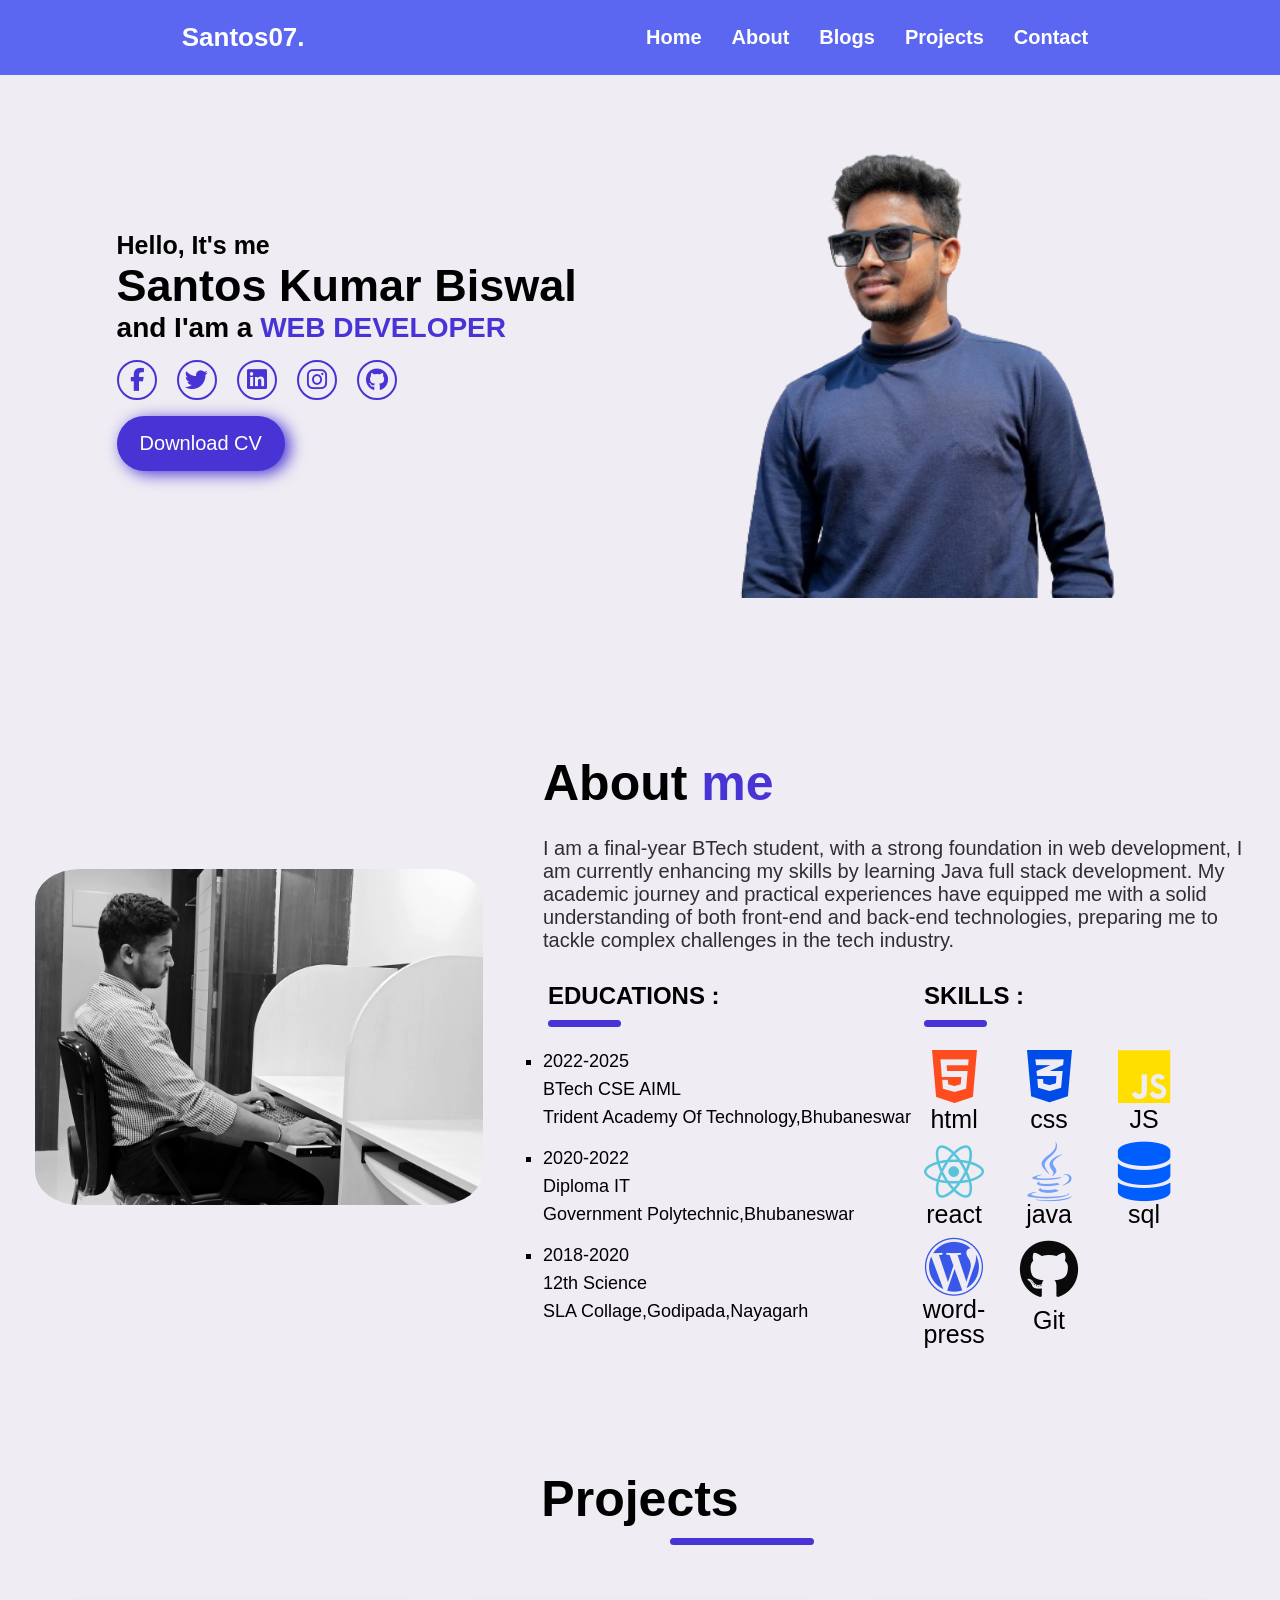
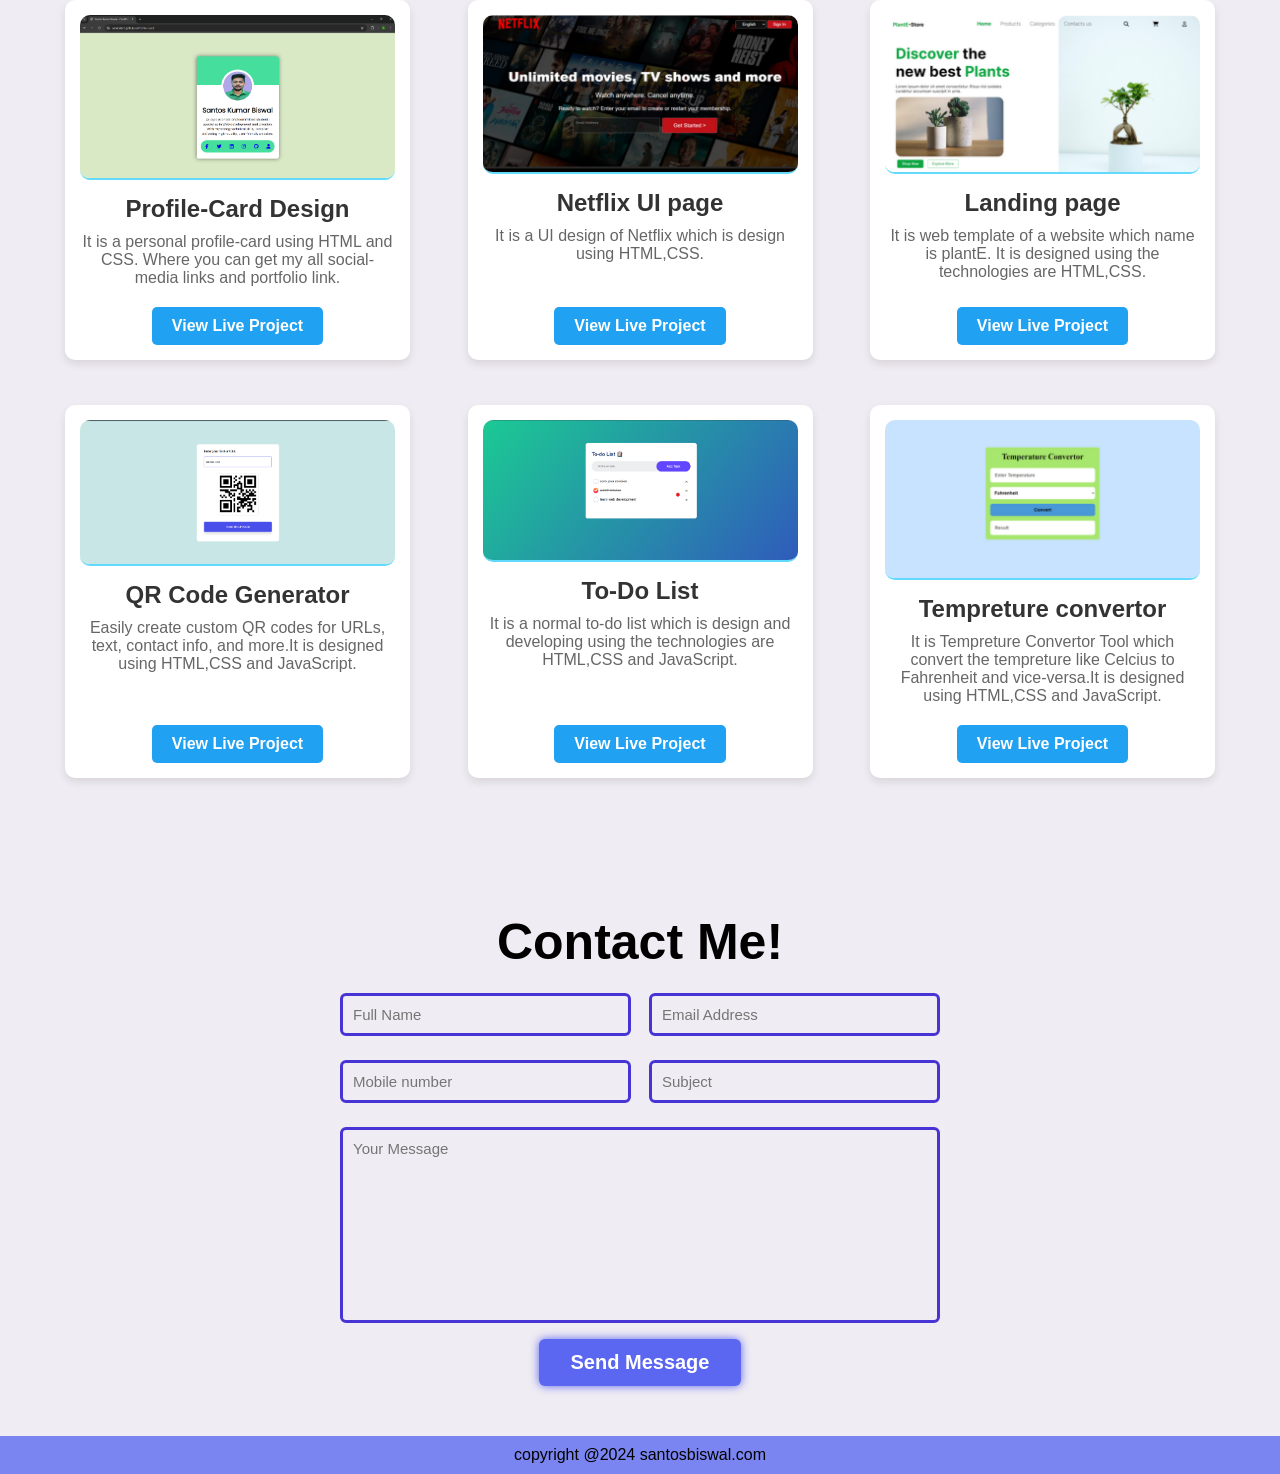
==== index.html @ 0352d790 "first commit" ====
<!DOCTYPE html>
<html lang="en">

<head>
    <meta charset="UTF-8">
    <meta name="viewport" content="width=device-width, initial-scale=1.0">
    <title>Santos Kumar Biswal - Software Developer</title>
    <link rel="stylesheet" href="style2.css">
    <link rel="stylesheet" href="https://cdnjs.cloudflare.com/ajax/libs/font-awesome/6.5.1/css/all.min.css" />

    <!-- add favicon -->
    <link rel="apple-touch-icon" sizes="180x180" href="/favicon_io/apple-touch-icon.png">
    <link rel="icon" type="image/png" sizes="32x32" href="/favicon_io/favicon-32x32.png">
    <link rel="icon" type="image/png" sizes="16x16" href="/favicon_io/favicon-16x16.png">
    <link rel="manifest" href="/favicon_io/site.webmanifest">
    <!-- end -->
</head>

<body>
    <!-- header section started -->
    <div class="navbar">
        <h2><a href="index.html">Santos07.</a></h2>
        <div>
            <ul class="nav-menu">
                <li class="nav-items"><a href="#" class="nav-links">Home</a></li>
                <li class="nav-items"><a href="#about-us" class="nav-links">About</a></li>
                <li class="nav-items"><a href="blogs.html" target="_blank" class="nav-links">Blogs</a></li>
                <li class="nav-items"><a href="#projects" class="nav-links">Projects</a></li>
                <li class="nav-items"><a href="#contact" class="nav-links">Contact</a></li>
            </ul>
        </div>
        <div class="hamburger">
            <span class="bar"></span>
            <span class="bar"></span>
            <span class="bar"></span>
        </div>
    </div>
    <!-- header section end -->

    <!-- home section start -->
    <section class="home" id="home">
        <div class="home-content">
            <div class="contents">
                <h3>Hello, It's me</h3>
                <h1>Santos Kumar Biswal</h1>
                <h2>and I'am a <span>Web Developer</span></h2>
                <div class="social-media">
                    <a href="https://www.facebook.com/@santosku.biswal07/"><i class="fa-brands fa-facebook-f"></i></a>
                    <a href="https://x.com/SantosKumarBis3"><i class="fa-brands fa-twitter"></i></a>
                    <a href="https://www.linkedin.com/in/santos-biswal07/"><i class="fa-brands fa-linkedin"></i></a>
                    <a href="https://www.instagram.com/_.santos.07._/"><i class="fa-brands fa-instagram"></i></a>
                    <a href="https://github.com/santos021"><i class="fa-brands fa-github"></i></a>
                </div>
                <a href="resume.pdf" class="btn" target="_blank">Download CV</a>
            </div>
            <div class="img">
                <img src="/images/rm-bg.png" alt="">
            </div>
        </div>
    </section>
    <!-- home section end -->

    <!-- about-us section -->
    <section class="about" id="about-us">
        <div class="about-content">
            <div class="img-2">
                <img src="/images/img2.jpg" alt="">
            </div>
            <div class="about-me">
                <h1 class="heading">About <span>me</span></h1>
                <p>I am a final-year BTech student, with a strong foundation in web development, I am
                    currently enhancing my skills by learning Java full stack development. My academic journey and
                    practical experiences have equipped me with a solid understanding of both front-end and back-end
                    technologies, preparing me to tackle complex challenges in the tech industry.
                </p>
                <div class="about-edu-skills">
                    <div class="education">
                        <h2>Educations :
                            <hr class="ed-hr">
                        </h2>
                        <div class="edu-info">
                            <ul type="square" class="info-all">
                                <li>2022-2025 <br>
                                    BTech CSE AIML <br>
                                    Trident Academy Of Technology,Bhubaneswar
                                </li>
                                <li>2020-2022 <br>
                                    Diploma IT <br>
                                    Government Polytechnic,Bhubaneswar
                                </li>
                                <li>2018-2020 <br>
                                    12th Science <br>
                                    SLA Collage,Godipada,Nayagarh
                                </li>
                                <!-- <li>2018 <br>
                                    10th <br>
                                    K.N.Janata High School,Sajanapada
                                </li> -->
                            </ul>
                        </div>
                    </div>
                    <div class="skills">
                        <h2>Skills :
                            <hr class="ed-hr">
                        </h2>
                        <div class="skill-info">
                            <div class="html-info">
                                <i class="fa-brands fa-html5" style="color: #ff4c1e;">
                                    <div class="info">html</div>
                                </i>
                                <!-- <div class="info">html</div> -->
                            </div>
                            <div class="html-info">
                                <i class="fa-brands fa-css3-alt" style="color: #004ce8;">
                                    <div class="info">css</div>
                                </i>
                                <!-- <div class="info">css</div> -->
                            </div>
                            <div class="html-info">
                                <i class="fa-brands fa-js" style="color: #ffdf00;">
                                    <div class="info">JS</div>
                                </i>
                                <!-- <div class="info">JS</div> -->
                            </div>
                            <div class="html-info">
                                <i class="fa-brands fa-react" style="color: #58c4dc;">
                                    <div class="info">react</div>
                                </i>
                                <!-- <div class="info">react</div> -->
                            </div>
                            <div class="html-info">
                                <i class="fa-brands fa-java" style="color: #73a1fb;">
                                    <div class="info">java</div>
                                </i>
                                <!-- <div class="info">java</div> -->
                            </div>
                            <div class="html-info">
                                <i class="fa-solid fa-database" style="color: #005eff;">
                                    <div class="info">sql</div>
                                </i>
                                <!-- <div class="info">sql</div> -->
                            </div>
                            <div class="html-info">
                                <i class="fa-brands fa-wordpress" style="color: #3957e9;">
                                    <div class="info">word-<br>press</div>
                                </i>
                                <!-- <div class="info">wordpress</div> -->
                            </div>
                            <div class="html-info">
                                <i class="fa-brands fa-github" style="color: #0a0a0b;"></i>
                                    <div class="info">Git</div>
                                </i>
                                <!-- <div class="info">wordpress</div> -->
                            </div>

                        </div>
                        <!-- <i class="fa-brands fa-css3-alt" style="color: #004ce8;"></i>
                        <i class="fa-brands fa-js" style="color: #ffdf00;"></i>
                        <i class="fa-brands fa-react" style="color: #58c4dc;"></i>
                        <i class="fa-brands fa-java" style="color: #73a1fb;"></i>
                        <i class="fa-brands fa-wordpress" style="color: #3957e9;"></i>
                        <i class="fa-solid fa-database" style="color: #005eff;"></i> -->
                    </div>
                </div>
            </div>

        </div>
    </section>
    <!-- about-us section end -->

    <!-- Project section start -->
    <section id="projects" class="project-section">
        <div class="container">
            <h2>Projects <hr class="p-uline"></h2>
            <div id="projects-flex" class="projects-flex">
                <!-- JavaScript will inject project cards here -->
            </div>
        </div>
    </section>
    <!-- project section end --> 

    <!-- contact section start -->
    <section class="contact" id="contact">
        <form action="#">
            <h2>Contact Me!</h2>
            <div class="input-box">
                <div class="input-field field">
                    <input type="text" placeholder="Full Name" class="item" autocomplete="off" required>
                </div>
                <div class="input-field field">
                    <input type="email" placeholder="Email Address" class="item" autocomplete="off" required>
                </div>
            </div>
            <div class="input-box">
                <div class="input-field field">
                    <input type="number" placeholder="Mobile number" class="item" autocomplete="off">
                </div>
                <div class="input-field field">
                    <input type="text" placeholder="Subject" class="item" autocomplete="off" required>
                </div>
            </div>

            <div class="textarea-field field">
                <textarea name="" id="" cols="25" rows="10" placeholder="Your Message" class="item"
                    autocomplete="off" required></textarea>
            </div>

            <button type="submit">Send Message</button>
        </form>
    </section>
    <!-- contact section end -->

    <footer>
        copyright @2024 santosbiswal.com
    </footer>

    <!-- <div id="scroll-top" onclick="scrolltop()">
        <span><i class="fa-solid fa-arrow-up"></i></span>
    </div> -->



    <script src="index.js"></script>
</body>

</html>
---- style2.css ----
* {
    padding: 0;
    margin: 0;
    box-sizing: border-box;
    font-family: 'Poppins', sans-serif;
    scroll-behavior: smooth;
}

body {
    background-color: #f0ecf3;
}


/* navbar start */
.navbar {
    background-color: #5b67f0;
    padding: 16px;
    display: flex;
    justify-content: space-around;
    align-items: center;
    /* flex-direction: row; */
    /* border: 2px solid black; */
    position: fixed;
    top: 0;
    left: 0;
    right: 0;
}

.navbar h2 > a {
    text-decoration: none;
    color: #fff;
    font-size: 26px;
}
.nav-menu {
    display: flex;
    flex-direction: row;
    gap: 30px;
    padding: 10px;
    /* border: 2px solid black; */
    font-size: 23px;
    font-weight: 600;
    cursor: pointer;
}

.nav-menu li {
    list-style: none;
    font-size: 20px;
    
}
.nav-menu a {
    text-decoration: none;
    color: #fff;
}

.nav-menu a:hover {
    /* text-decoration: underline; */
    /* color: rgb(63, 19, 184); */
    border-bottom:2px solid #0ef;
}

.hamburger {
    display: none;
    cursor: pointer;
}
.bar{
    display: block;
    width: 25px;
    height: 3px;
    margin: 5px auto;
    -webkit-transition: all 0.3s ease-in-out;
    transition: all 0.3s ease-in-out;
    background-color: #fff;
}


/* navbar end */

/* home section start */
.home {
    padding-top: 40px;
    /* margin-top: 75px; */
    /* border: 5px solid rgb(255, 0, 183); */
}

.home-content {
    display: flex;
    justify-content: space-around;
    align-items: center;
    /* border: 2px solid red; */
    padding: 20px;
    margin: 40px;
}

.contents h3 {
    font-size: 25px;
    color: #000;
}
.contents h1 {
    font-size: 45px;
    font-weight: bold;
    color: #000;
}
.contents h2 {
    font-size: 28px;
    color: #000;
}
.contents h2 span {
    color: #4834d4;
    text-transform: uppercase;
}
.social-media {
    gap: 20px;
    display: flex;
    flex-direction: row;
    padding: 16px 0px;
}
.contents .social-media a {
    text-decoration: none;
    color: #4834d4;
    display: inline-flex;
    justify-content: center;
    align-items: center;
    width: 40px;
    height: 40px;
    background: transparent;
    border: 2px solid #4834d4;
    border-radius: 50%;
    font-size: 23px;
    transition: .5s ease;
}
.contents .social-media a:hover {
    background-color: #4834d4;
    color: #fff;
    box-shadow: 0 0 17px #4834d4;
}

.contents a {
    text-decoration: none;
    color: #fff;
}
.btn {
    display: inline-block;
    padding: 16px 23px;
    background-color: #4834d4;
    border-radius: 48px;
    box-shadow: 5px 3px 16px #4834d4;
    font-size: 20px;
    font-weight: 400;
    transition: .5s ease;
}
.btn:hover {
    background-color: white;
    color:  #4834d4;
}

.img img {
    width: 37vw;
    /* border: 2px solid green; */
    /* border-radius: 50%; */
    /* background-color: #4834d4; */
    /* box-shadow: 0 0 20px #3fe0d5; */
}
/* home section end */

/* about page start */
.about {
    /* margin: 30px; */
    /* padding-top: 70px;    */
    margin-top: 60px;
    /* border: 5px solid rgb(0, 255, 140); */
}
.about-content {
    display: flex;
    justify-content: space-around;
    align-items: center;
    /* border: 2px solid red; */
    padding: 35px;
    padding-top: 72px;   
    /* margin-top: 52px; */
}

.img-2 img {
    width: 35vw;
    /* border: 2px solid green; */
    border-radius: 10%;
    background-color: #3fe0d5;
    /* box-shadow: 0 0 20px #3fe0d5; */
}
.about-me {
    margin-left: 60px;
    /* border: 2px solid blue; */
}
.about-me .heading {
    font-size: 50px;
    margin-bottom: 25px;
    color: #000;
}
.about-me span {
    color: #4834d4;
}

.about-me p {
    font-size: 20px;
    margin-bottom: 25px;
    color: rgb(47, 47, 47);
}

.about-edu-skills{
    /* border: 2px solid #0ef; */
    display: flex;
    flex-direction: row;
}
.about-edu-skills .education {
    /* border: 2px solid orangered; */
    width: 60%;
    color: #000;
}
.about-edu-skills h2 {
    padding: 5px;
    /* text-decoration: underline; */
    text-transform: uppercase;
    margin-bottom: 15px;
    color: 000;
}
.education .info-all {
    /* border: 2px solid blue; */
    display: flex;
    flex-direction: column;
    gap: 13px;
}
.education .info-all li {
    font-size: 18px;
    line-height: 28px;
}
.about-edu-skills .ed-hr {
    height: 7px;
    width: 20%;
    background-color: #4834d4;
    border: none;
    margin-top: 10px;
    border-radius: 10px;
}

.about-edu-skills .skills{
    /* border: 2px solid rgb(0, 42, 255); */
    width: 52%;
    color: 000;
}
.skills .skill-info{
    max-width: 100%;
    height: 45%;
    /* border: 2px solid gold; */
    display: flex;
    flex-direction: row;
    flex-wrap: wrap;
    gap: 25px;
}

.skills i:hover{
    cursor: pointer;
    transition: .5s ease;
    transform: scale(1.1);
}
.skills .html-info{
    /* border: 2px solid green; */
    width: 70px;
    height: 70px;
    font-size: 60px;
    text-align: center;
}
.skills .html-info .info {
    font-size: 25px;
    text-align: center;
    color: #000;
    font-weight: 400;
}
/* about page end */

/* Projects Section Start*/
#projects h2 {
    color: #000000;
    font-size: 50px;
    text-align: center;
    padding-top: 70px;
}

.project-section .container {
    /* border: 2px solid red; */
    padding: 15px;
    margin: 25px;
}
.project-section .container .p-uline {
    height: 7px;
    width: 12%;
    background-color: #4834d4;
    border: none;
    margin-top: 10px;
    border-radius: 10px;
    margin-left: 630px;
}
/* Project Flexbox */
.projects-flex {
    display: flex;
    flex-wrap: wrap;
    justify-content: space-between;
    margin-top: 30px;
    padding: 25px;
    gap: 25px;
}

/* Project Card */
.project-card {
    background: #fff;
    border-radius: 10px;
    box-shadow: 0 4px 8px rgba(0, 0, 0, 0.1);
    overflow: hidden;
    transition: transform 0.3s ease, box-shadow 0.3s ease;
    text-align: center;
    width: 30%;
    margin-bottom: 20px;
    display: flex;
    flex-direction: column;
    justify-content: flex-start;
    align-items: center;
    padding: 15px;
}

.project-card:hover {
    /* transform: translateY(-5px); */
    box-shadow: 0 8px 16px rgba(87, 235, 232, 0.712);
    cursor: pointer;
}

.project-img {
    width: 100%;
    height: auto;
    border-bottom: 2px solid #61dafb;
    margin-bottom: 15px;
    border-radius: 10px;
}

.project-card h3 {
    font-size: 1.5rem;
    color: #333;
    margin-bottom: 10px;
}

.project-card p {
    font-size: 1rem;
    color: #666;
    margin-bottom: 20px;
}

.project-link {
    display: inline-block;
    padding: 10px 20px;
    
    background-color: #21a1f1;
    color: #fff;
    text-decoration: none;
    font-weight: bold;
    border-radius: 5px;
    transition: background-color 0.3s ease;
    margin-top: auto;
}

.project-link:hover {
    background-color: #ffffff;
    color: #21a1f1;
    border: 2px solid #21a1f1;
}



/* contact section */
section.contact {
    /* border: 2px solid rgb(0, 34, 255); */
    display: flex;
    justify-content: center;
    align-items: center;
    min-height: 60vh;
    padding: 50px;
    /* background: #755656; */
}

.contact h2 {
    font-size: 50px;
    color: #000;
    text-align: center;
    margin-bottom: 10px;
}

.contact form {
    width: 600px;
    text-align: center;
}

form .input-box {
    display: flex;
    justify-content: space-between;
}

.input-box .input-field {
    width: 48.5%;
}

.field .item {
    width: 100%;
    padding: 10px;
    background: transparent;
    border: 3px solid #4834d4;
    outline: none;
    border-radius: 6px;
    font-size: 15px;
    color: rgb(28, 20, 20);
    margin: 12px 0;
}

form .textarea-field .item{
    resize: none;
}

form button {
    padding: 12px 32px;
    background: #5B67F0;
    border: none;
    outline: none;
    border-radius: 6px;
    box-shadow: 0 0 10px #5B67F0;
    cursor: pointer;
    font-size: 20px;
    font-weight: 600;
    transition: .5s ease;
    color: #fff;
}

form button:hover {
    background: #fff;
    color: #4834d4;
}

footer {
    text-align: center;
    background: #7b85f1;
    color: black;
    padding: 10px;
}

#scroll-top {
    background-color: #5B67F0;
    color: #151527;
    padding: 9px;
    border-radius: 9px;
    width: 45px;
    height: 45px;
    position: fixed;
    bottom: 4rem;
    right: 4%;
    font-size: 1.5rem;
    display: flex;
    justify-content: center;
    align-items: center;
    cursor: pointer;
    z-index: 2000;
}

/* Responsive Design */
@media (max-width: 1024px) {
    .project-card {
        width: 48%;
    }
}

@media (max-width: 768px) {
    .hamburger {
        display: block;
    }
    .hamburger.active .bar:nth-child(2) {
        opacity: 0;
    }
    .hamburger.active .bar:nth-child(1) {
        transform: translateY(8px) rotate(45deg);
    }
    .hamburger.active .bar:nth-child(3) {
        transform: translateY(-8px) rotate(-45deg);
    }
    .nav-menu{
        position: fixed;
        right: -100%;
        top: 60px;
        gap: 0;
        flex-direction: column;
        background-color: #4834d4;
        width: 50%;
        text-align: center;
        transition: 0.3s;
        border-top-left-radius: 10px;
        border-bottom-left-radius: 10px;
    }
    .nav-items {
        margin: 16px 0;
    }
    .nav-menu.active {
        right: 0;
    }
    .nav-menu a:hover {
        /* text-decoration: underline; */
        /* color: rgb(63, 19, 184); */
        border-bottom:none;
    }
    .home-content{
        display: flex;
        flex-direction: column;
        margin: 10px;
    }
    .home {
        /* border: 2px solid yellow; */
        padding-top: 40px;
        margin-top: 45px;
    }
    .contents {
        /* border: 2px solid blue; */
        padding: 10px;
    }
    .contents h3 {
        font-size: 15px;
        color: #000;
        font-weight: 300;
        margin-left: 3px;
    }
    .contents h1 {
        font-size: 27px;
        font-weight: bold;
        color: #000;
    }
    .contents h2 {
        font-size: 16px;
        color: #000;
    }
    .contents h2 span {
        color: #4834d4;
        text-transform: uppercase;
        font-size: 16px;
    }
    .social-media {
        /* border: 2px solid red; */
        margin: 10px 0;
    }
    .img img {
        margin-top: 20px;
        width: 95vw;
    }
    /* .about {
        border: 2px solid rgb(13, 0, 255);
        padding: 20px;
    } */
    .about-content {
        display: flex;
        flex-direction: column-reverse;
        /* border: 2px solid red; */
        padding: 60px 25px 0 25px;
        /* padding: 10px; */
        /* margin: 50px; */
    }
    .about-me {
        margin-left: 0px;
    }
    .about-me .heading {
        text-align: center;
        font-size: 40px;
        margin-bottom: 10px;
    }
    .about-me p {
        font-size: 16px;
        text-align: justify;
    }
    .about-edu-skills{
        /* border: 2px solid #0ef; */
        display: flex;
        flex-direction: column-reverse;
    }
    .about-edu-skills .education {
        /* border: 2px solid orangered; */
        margin-bottom: 20px;
        width: 100%;
        color: #000;
    }
    .about-edu-skills .skills{
        /* border: 2px solid rgb(0, 42, 255); */
        width: 100%;
        color: #000;
        margin-bottom: 30px;
    }
    .skills .html-info{
        /* border: 2px solid green; */
        width: 50px;
        height: 50px;
        font-size: 40px;
        text-align: center;
    }
    .skills .html-info .info {
        font-size: 18px;
        text-align: center;
        color: #000;
        font-weight: 400;
    }
    .skills .skill-info{
        gap: 20px;
    }
    .img-2 img {
        display: none;
    }
    #projects h2 {
        font-size: 40px;
        /* border: 2px solid red; */
        padding-top: 50px;
    }
    .project-section .container {
        /* border: 2px solid red; */
        padding: 15px;
        margin: 5px 0;
    }
    .projects-flex {
        /* border: 2px solid rgb(0, 42, 255); */
        margin-top: 12px;
        padding: 10px;
    }
    .project-card {
        border-radius: 20px;
        width: 100%;
    }
    .project-section .container .p-uline {
        height: 7px;
        width: 27%;
        margin-left: 120px;
    }
    section.contact {
        /* border: 2px solid rgb(0, 34, 255); */
        padding: 25px;
    }
    .contact h2 {
        font-size: 35px;
    }
    .field .item {
        padding: 7px 5px;
    }
    form button {
        padding: 8px 15px;
        font-size: 20px;
    }
}
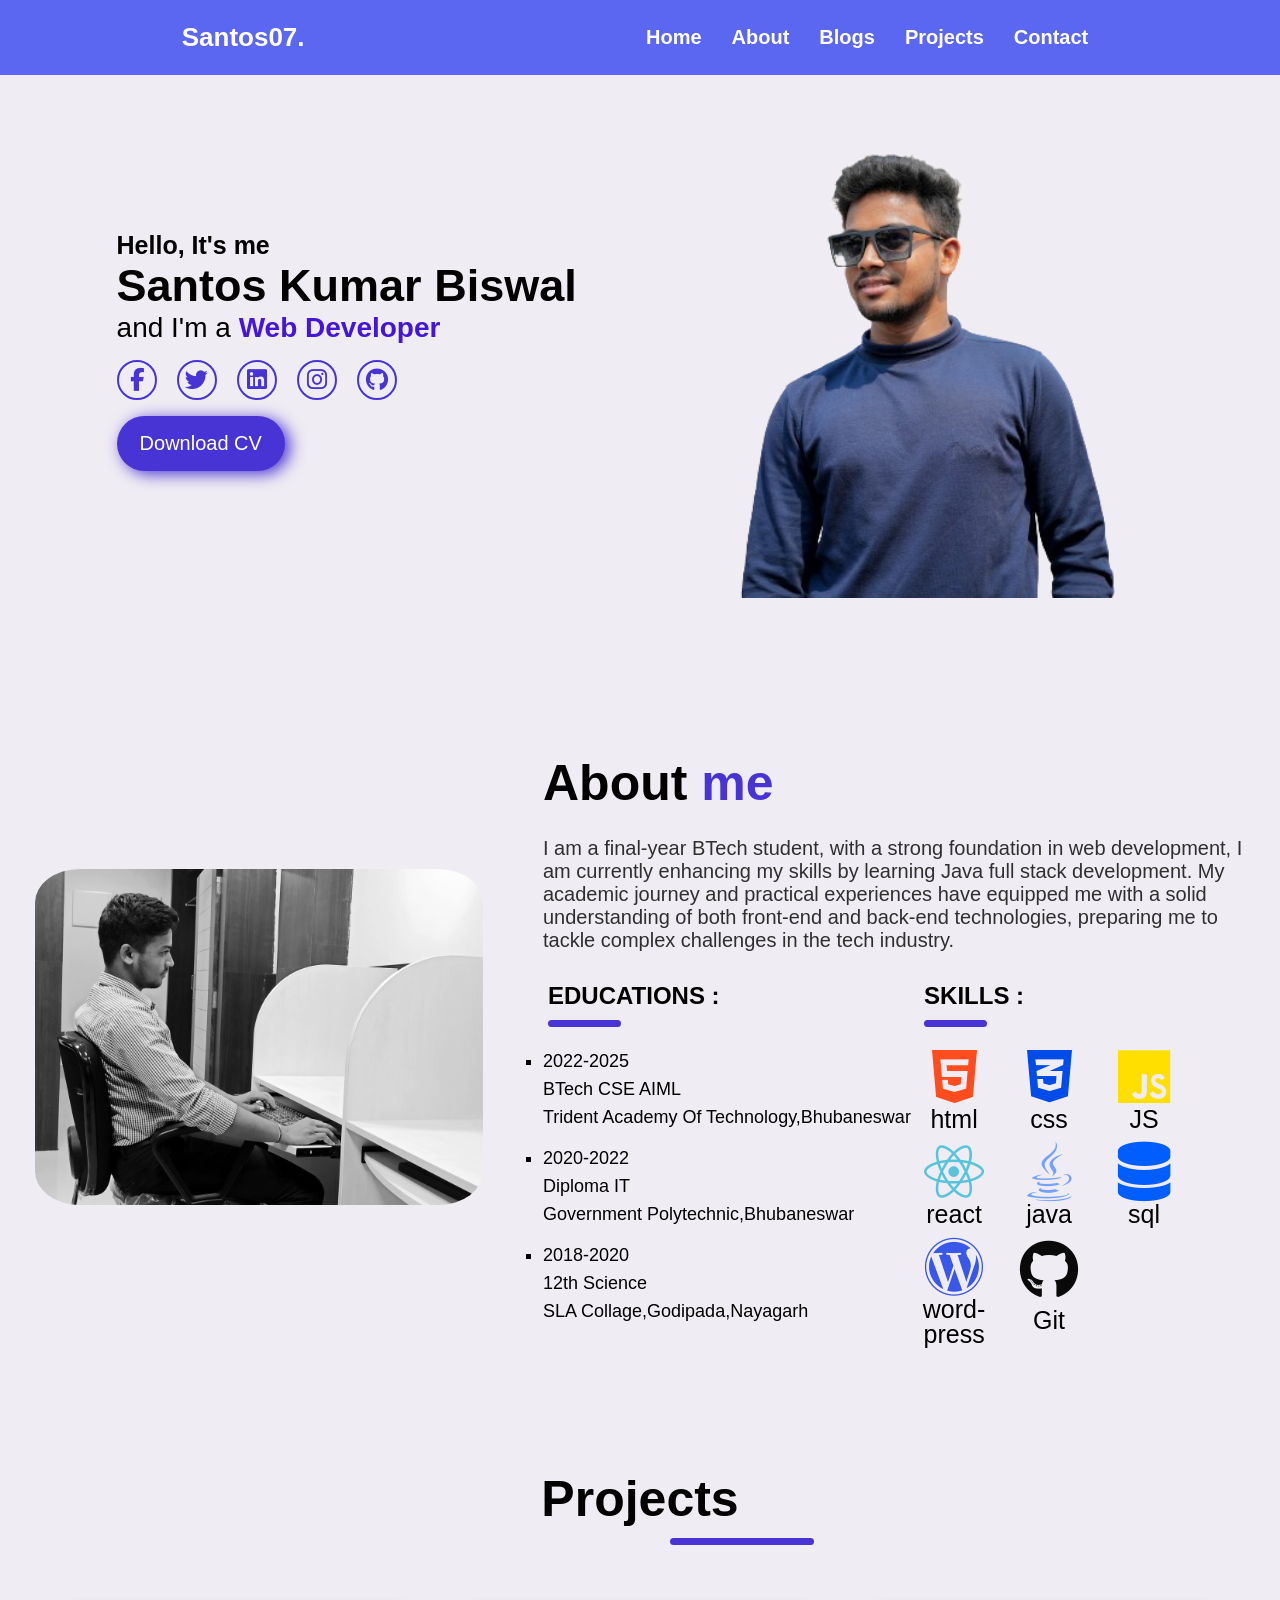
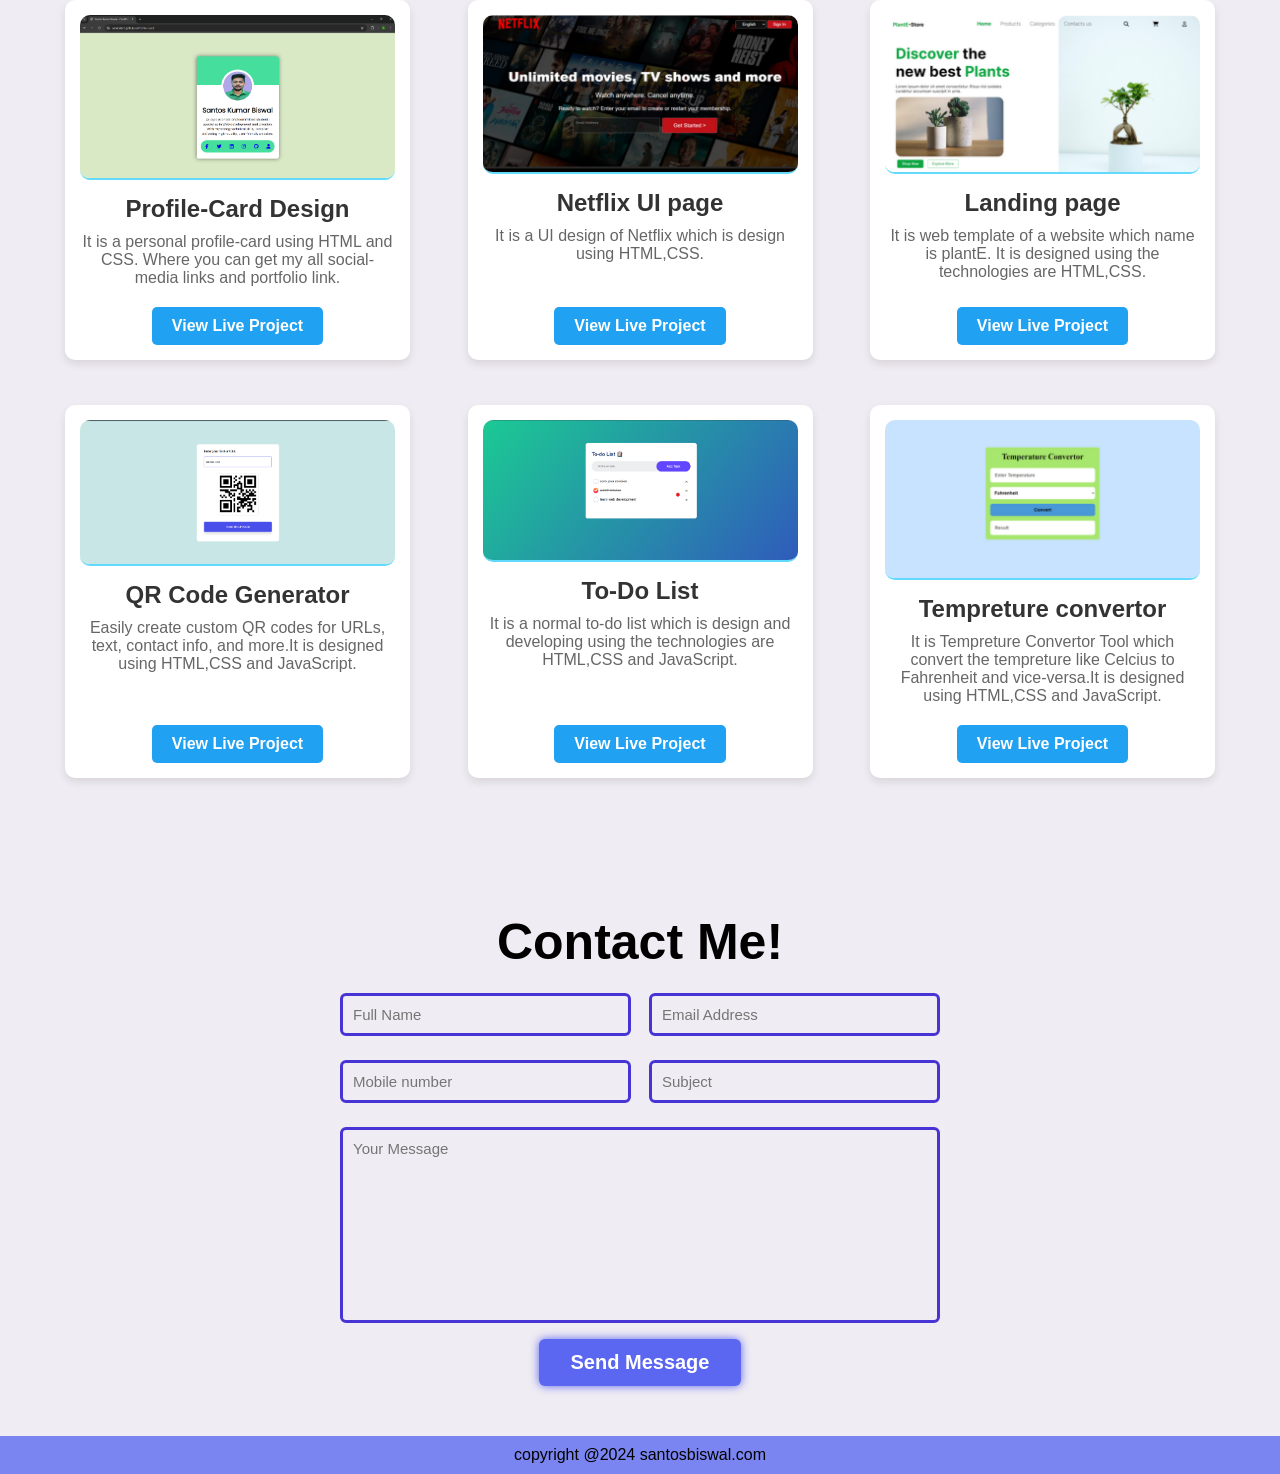
==== commit d2a885b5: "add subtitle typewriter and update the resume" ====
--- a/index.html
+++ b/index.html
@@ -24,7 +24,7 @@
             <ul class="nav-menu">
                 <li class="nav-items"><a href="#" class="nav-links">Home</a></li>
                 <li class="nav-items"><a href="#about-us" class="nav-links">About</a></li>
-                <li class="nav-items"><a href="blogs.html" target="_blank" class="nav-links">Blogs</a></li>
+                <li class="nav-items"><a href="#home" target="_blank" class="nav-links">Blogs</a></li>
                 <li class="nav-items"><a href="#projects" class="nav-links">Projects</a></li>
                 <li class="nav-items"><a href="#contact" class="nav-links">Contact</a></li>
             </ul>
@@ -43,7 +43,7 @@
             <div class="contents">
                 <h3>Hello, It's me</h3>
                 <h1>Santos Kumar Biswal</h1>
-                <h2>and I'am a <span>Web Developer</span></h2>
+                 <p class="hero-subtitle">and I'm a <span id="typewriter-text" class="typewriter-highlight"></span></p>
                 <div class="social-media">
                     <a href="https://www.facebook.com/@santosku.biswal07/"><i class="fa-brands fa-facebook-f"></i></a>
                     <a href="https://x.com/SantosKumarBis3"><i class="fa-brands fa-twitter"></i></a>
--- a/style2.css
+++ b/style2.css
@@ -100,14 +100,25 @@
     font-weight: bold;
     color: #000;
 }
-.contents h2 {
+/* .contents h2 {
     font-size: 28px;
     color: #000;
 }
 .contents h2 span {
     color: #4834d4;
     text-transform: uppercase;
-}
+} */
+ .contents .hero-subtitle{
+    font-size: 28px;
+    color: #000;
+}
+.typewriter-highlight {
+    font-weight: 600; /* font-semibold */
+    color: #4416d9; /* text-blue-300 */
+    font-size: 28px;
+    /* border: 2px solid rgb(255, 0, 230); */
+}
+
 .social-media {
     gap: 20px;
     display: flex;
@@ -533,13 +544,21 @@
         font-weight: bold;
         color: #000;
     }
-    .contents h2 {
+    /* .contents h2 {
         font-size: 16px;
         color: #000;
     }
     .contents h2 span {
         color: #4834d4;
         text-transform: uppercase;
+        font-size: 16px;
+    } */
+    .contents .hero-subtitle {
+        font-size: 16px;
+        color: #000;
+    }
+    .contents .typewriter-highlight {
+        color: #4834d4;
         font-size: 16px;
     }
     .social-media {
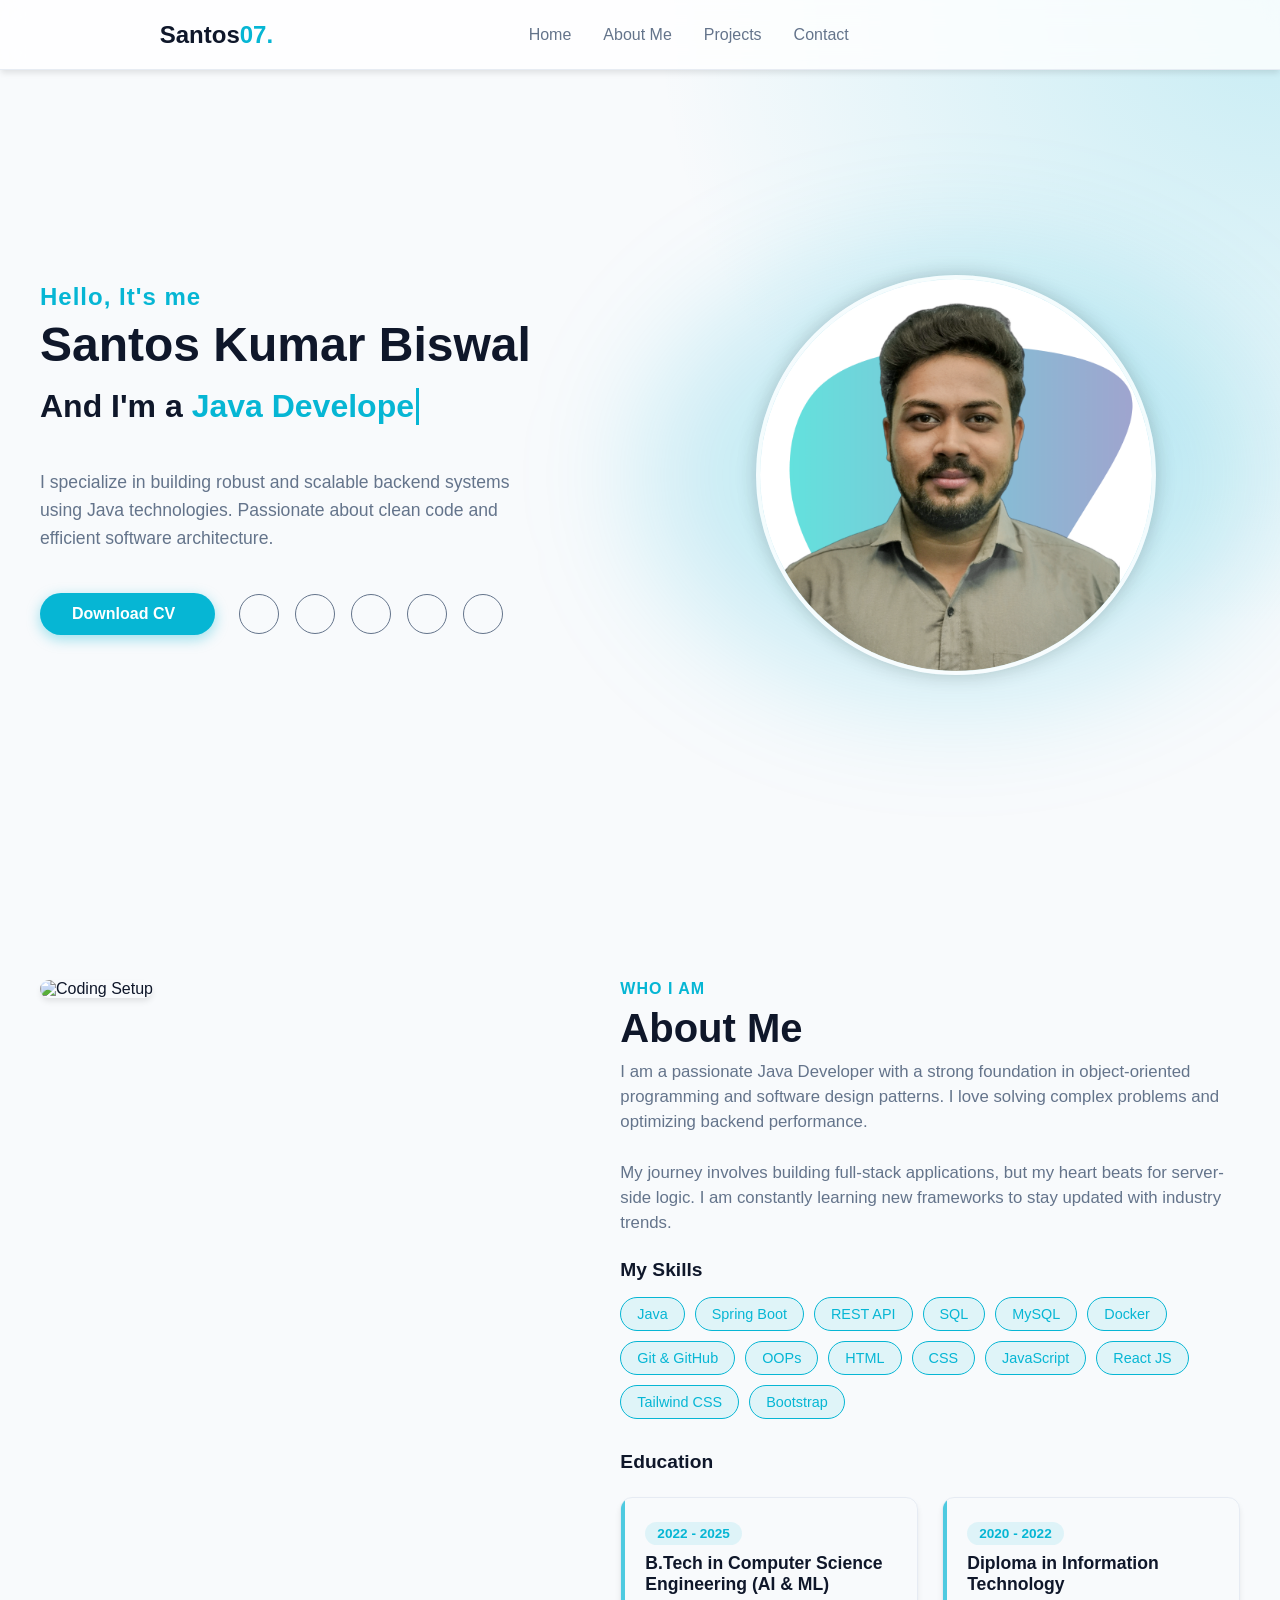
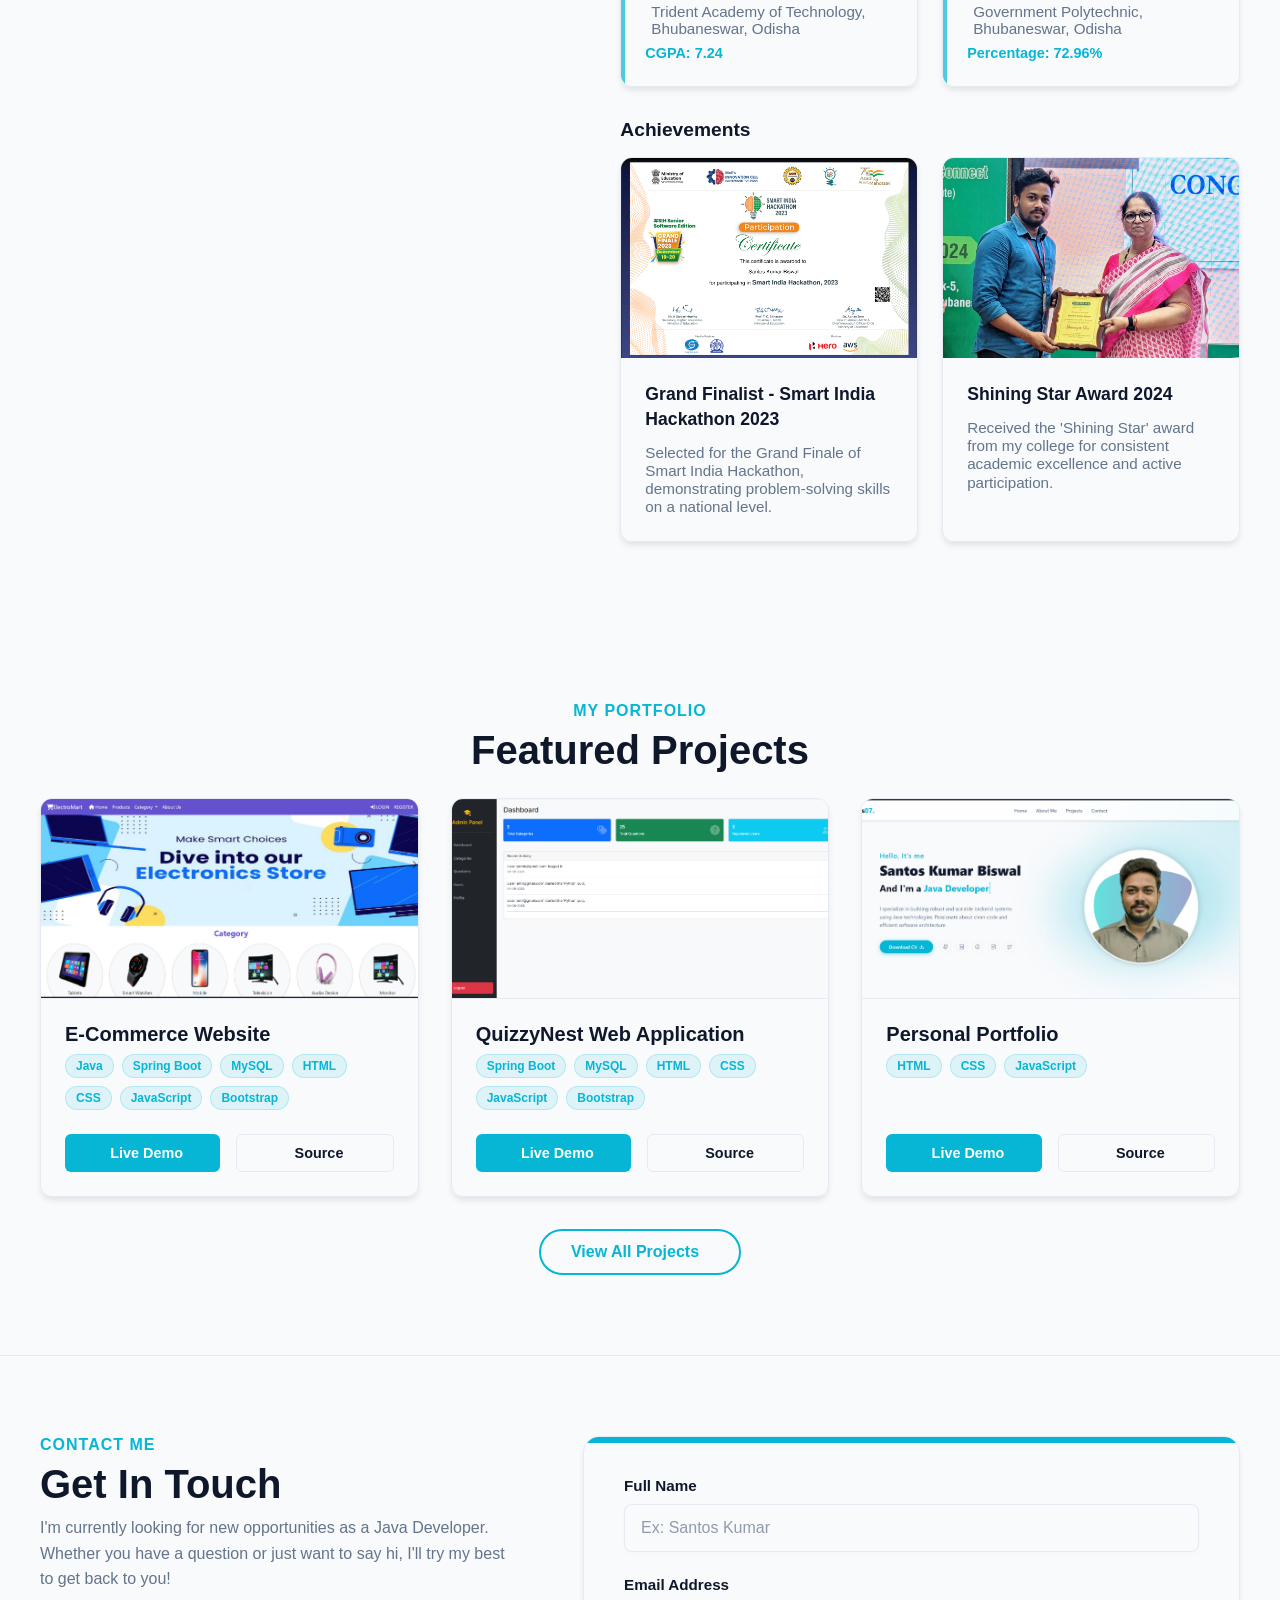
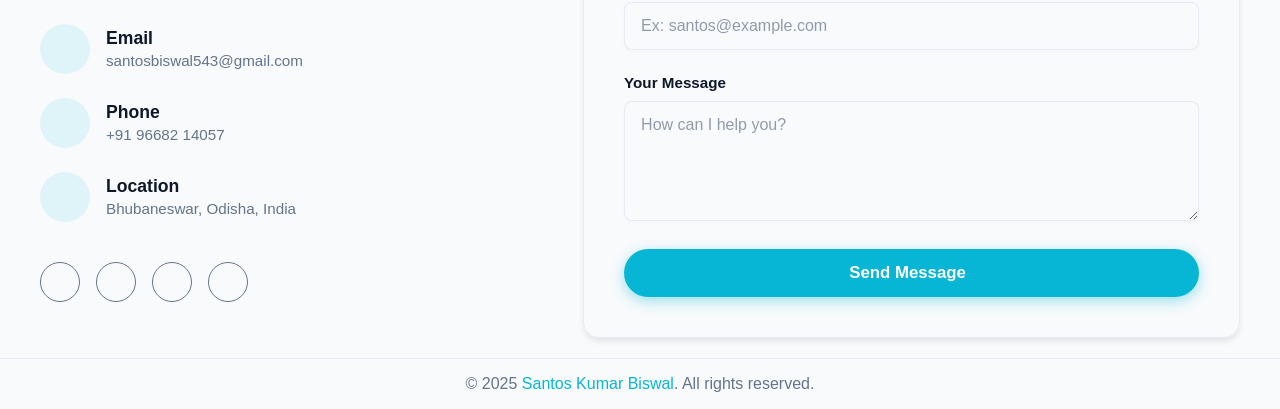
==== commit 2f22a950: "update file structures and code file" ====
--- a/index.html
+++ b/index.html
@@ -4,223 +4,318 @@
 <head>
     <meta charset="UTF-8">
     <meta name="viewport" content="width=device-width, initial-scale=1.0">
-    <title>Santos Kumar Biswal - Software Developer</title>
-    <link rel="stylesheet" href="style2.css">
-    <link rel="stylesheet" href="https://cdnjs.cloudflare.com/ajax/libs/font-awesome/6.5.1/css/all.min.css" />
-
-    <!-- add favicon -->
+    <title>Santos Kumar Biswal - Personal Portfolio</title>
+
+    <!-- Import Phosphor Icons (Lightweight modern icons) -->
+    <script src="https://unpkg.com/@phosphor-icons/web"></script>
+
+     <!-- add favicon -->
     <link rel="apple-touch-icon" sizes="180x180" href="/favicon_io/apple-touch-icon.png">
     <link rel="icon" type="image/png" sizes="32x32" href="/favicon_io/favicon-32x32.png">
     <link rel="icon" type="image/png" sizes="16x16" href="/favicon_io/favicon-16x16.png">
     <link rel="manifest" href="/favicon_io/site.webmanifest">
     <!-- end -->
+
+    <link rel="stylesheet" href="css/style.css">
+
 </head>
 
 <body>
-    <!-- header section started -->
-    <div class="navbar">
-        <h2><a href="index.html">Santos07.</a></h2>
-        <div>
-            <ul class="nav-menu">
-                <li class="nav-items"><a href="#" class="nav-links">Home</a></li>
-                <li class="nav-items"><a href="#about-us" class="nav-links">About</a></li>
-                <li class="nav-items"><a href="#home" target="_blank" class="nav-links">Blogs</a></li>
-                <li class="nav-items"><a href="#projects" class="nav-links">Projects</a></li>
-                <li class="nav-items"><a href="#contact" class="nav-links">Contact</a></li>
-            </ul>
-        </div>
-        <div class="hamburger">
-            <span class="bar"></span>
-            <span class="bar"></span>
-            <span class="bar"></span>
-        </div>
-    </div>
-    <!-- header section end -->
-
-    <!-- home section start -->
-    <section class="home" id="home">
-        <div class="home-content">
-            <div class="contents">
-                <h3>Hello, It's me</h3>
-                <h1>Santos Kumar Biswal</h1>
-                 <p class="hero-subtitle">and I'm a <span id="typewriter-text" class="typewriter-highlight"></span></p>
-                <div class="social-media">
-                    <a href="https://www.facebook.com/@santosku.biswal07/"><i class="fa-brands fa-facebook-f"></i></a>
-                    <a href="https://x.com/SantosKumarBis3"><i class="fa-brands fa-twitter"></i></a>
-                    <a href="https://www.linkedin.com/in/santos-biswal07/"><i class="fa-brands fa-linkedin"></i></a>
-                    <a href="https://www.instagram.com/_.santos.07._/"><i class="fa-brands fa-instagram"></i></a>
-                    <a href="https://github.com/santos021"><i class="fa-brands fa-github"></i></a>
-                </div>
-                <a href="resume.pdf" class="btn" target="_blank">Download CV</a>
-            </div>
-            <div class="img">
-                <img src="/images/rm-bg.png" alt="">
-            </div>
+
+    <!-- Navigation Bar -->
+    <nav class="navbar">
+        <!-- 1. Left: Logo -->
+        <a href="/" class="logo">Santos<span>07.</span></a>
+
+        <!-- 2. Middle: Menu Links -->
+        <ul class="nav-links" id="navLinks">
+            <li><a href="#home" class="nav-link">Home</a></li>
+            <li><a href="#about" class="nav-link">About Me</a></li>
+            <li><a href="#projects" class="nav-link">Projects</a></li>
+            <li><a href="#contact" class="nav-link">Contact</a></li>
+        </ul>
+
+        <!-- 3. Right: Controls -->
+        <div class="nav-controls">
+            <!-- Theme Toggle Icon -->
+            <button class="theme-btn" id="themeToggle" aria-label="Toggle Dark Mode">
+                <i class="ph ph-moon"></i>
+            </button>
+
+            <!-- Mobile Hamburger -->
+            <div class="hamburger" id="hamburger">
+                <span class="bar"></span>
+                <span class="bar"></span>
+                <span class="bar"></span>
+            </div>
+        </div>
+    </nav>
+
+    <!-- Placeholder Content -->
+    <section id="home" class="hero-section">
+        <div class="hero-container">
+
+            <!-- LEFT SIDE: Text & Buttons -->
+            <div class="hero-content">
+                <span class="hero-subtitle">Hello, It's me</span>
+                <h1 class="hero-title">Santos Kumar Biswal</h1>
+
+                <!-- Dynamic Typewriter Text -->
+                <h3 class="hero-role">
+                    And I'm a <span id="typewriter" class="text"></span><span class="cursor">&nbsp;</span>
+                </h3>
+
+                <p class="hero-description">
+                    I specialize in building robust and scalable backend systems using Java technologies. Passionate
+                    about clean code and efficient software architecture.
+                </p>
+
+                <div class="hero-actions">
+                    <!-- Download CV Button -->
+                    <a href="/assets/docs/Santos_CV.pdf" target="_blank" class="btn-primary">
+                        Download CV <i class="ph-bold ph-download-simple"></i>
+                    </a>
+
+                    <!-- Social Icons -->
+                    <div class="social-links">
+                        <a href="https://github.com/santos021" target="_blank" class="social-icon" aria-label="GitHub"><i class="ph ph-github-logo"></i></a>
+                        <a href="https://www.linkedin.com/in/santos-biswal07/" target="_blank" class="social-icon" aria-label="LinkedIn"><i class="ph ph-linkedin-logo"></i></a>
+                        <a href="https://www.facebook.com/@santosku.biswal07/" target="_blank" class="social-icon" aria-label="Facebook"><i class="ph ph-facebook-logo"></i></a>
+                        <a href="https://www.instagram.com/_.santos.07._/" target="_blank" class="social-icon" aria-label="Instagram"><i class="ph ph-instagram-logo"></i></a>
+                        <a href="https://x.com/SantosKumarBis3" target="_blank" class="social-icon" aria-label="Twitter"><i class="ph ph-twitter-logo"></i></a>
+                    </div>
+                </div>
+            </div>
+
+            <!-- RIGHT SIDE: Image -->
+            <div class="hero-image-wrapper">
+                <div class="glow"></div>
+                <!-- Circular Image Placeholder -->
+                <img src="/assets/images/profile-pic.png" alt="Santos Kumar Biswal" class="hero-img">
+            </div>
+
         </div>
     </section>
-    <!-- home section end -->
-
-    <!-- about-us section -->
-    <section class="about" id="about-us">
-        <div class="about-content">
-            <div class="img-2">
-                <img src="/images/img2.jpg" alt="">
-            </div>
-            <div class="about-me">
-                <h1 class="heading">About <span>me</span></h1>
-                <p>I am a final-year BTech student, with a strong foundation in web development, I am
-                    currently enhancing my skills by learning Java full stack development. My academic journey and
-                    practical experiences have equipped me with a solid understanding of both front-end and back-end
-                    technologies, preparing me to tackle complex challenges in the tech industry.
+    <!-- ABOUT SECTION -->
+    <section id="about" class="about-section">
+        <div class="about-container">
+
+            <!-- LEFT: Image (Hidden on Mobile) -->
+            <div class="about-image-container">
+                <!-- Rectangular Image for About Section -->
+                <img src="/assets/images/hero.jpeg" alt="Coding Setup" class="about-img">
+            </div>
+
+            <!-- RIGHT: Content -->
+            <div class="about-content">
+                <span class="section-subtitle">Who I Am</span>
+                <h2 class="section-title">About Me</h2>
+
+                <p class="about-text">
+                    I am a passionate Java Developer with a strong foundation in object-oriented programming and
+                    software design patterns. I love solving complex problems and optimizing backend performance.
+                    <br><br>
+                    My journey involves building full-stack applications, but my heart beats for server-side logic. I am
+                    constantly learning new frameworks to stay updated with industry trends.
                 </p>
-                <div class="about-edu-skills">
-                    <div class="education">
-                        <h2>Educations :
-                            <hr class="ed-hr">
-                        </h2>
-                        <div class="edu-info">
-                            <ul type="square" class="info-all">
-                                <li>2022-2025 <br>
-                                    BTech CSE AIML <br>
-                                    Trident Academy Of Technology,Bhubaneswar
-                                </li>
-                                <li>2020-2022 <br>
-                                    Diploma IT <br>
-                                    Government Polytechnic,Bhubaneswar
-                                </li>
-                                <li>2018-2020 <br>
-                                    12th Science <br>
-                                    SLA Collage,Godipada,Nayagarh
-                                </li>
-                                <!-- <li>2018 <br>
-                                    10th <br>
-                                    K.N.Janata High School,Sajanapada
-                                </li> -->
-                            </ul>
-                        </div>
-                    </div>
-                    <div class="skills">
-                        <h2>Skills :
-                            <hr class="ed-hr">
-                        </h2>
-                        <div class="skill-info">
-                            <div class="html-info">
-                                <i class="fa-brands fa-html5" style="color: #ff4c1e;">
-                                    <div class="info">html</div>
-                                </i>
-                                <!-- <div class="info">html</div> -->
+
+                <!-- Skills Grid -->
+                <div class="skills-wrapper">
+                    <h3 class="skills-title">My Skills</h3>
+                    <div class="skills-grid">
+                        <span class="skill-tag">Java</span>
+                        <span class="skill-tag">Spring Boot</span>
+                        <span class="skill-tag">REST API</span>
+                        <span class="skill-tag">SQL</span>
+                        <span class="skill-tag">MySQL</span>
+                        <span class="skill-tag">Docker</span>
+                        <span class="skill-tag">Git & GitHub</span>
+                        <span class="skill-tag">OOPs</span>
+                        <span class="skill-tag">HTML</span>
+                        <span class="skill-tag">CSS</span>
+                        <span class="skill-tag">JavaScript</span>
+                        <span class="skill-tag">React JS</span>
+                        <span class="skill-tag">Tailwind CSS</span>
+                        <span class="skill-tag">Bootstrap</span>
+                    </div>
+                </div>
+
+                <!-- Education Box Design -->
+                <div class="education-wrapper">
+                    <h3>Education</h3>
+                    <div class="education-grid">
+
+                        <!-- Education Card 1: B.Tech -->
+                        <div class="education-card">
+                            <span class="edu-year">2022 - 2025</span>
+                            <h4 class="edu-degree">B.Tech in Computer Science Engineering (AI & ML)</h4>
+                            <p class="edu-school"><i class="ph ph-student"></i> Trident Academy of Technology,
+                                Bhubaneswar, Odisha</p>
+                            <span class="edu-grade">CGPA: 7.24</span>
+                        </div>
+
+                        <!-- Education Card 2: Diploma -->
+                        <div class="education-card">
+                            <span class="edu-year">2020 - 2022</span>
+                            <h4 class="edu-degree">Diploma in Information Technology</h4>
+                            <p class="edu-school"><i class="ph ph-student"></i> Government Polytechnic, Bhubaneswar,
+                                Odisha</p>
+                            <span class="edu-grade">Percentage: 72.96%</span>
+                        </div>
+
+                    </div>
+                </div>
+                <!-- Achievements Section -->
+                <div class="achievements-wrapper">
+                    <h3 class="skills-title">Achievements</h3>
+                    <div class="achievements-grid">
+
+                        <!-- Achievement 1: SIH -->
+                        <div class="achievement-card">
+                            <div class="achievement-img-container">
+                                <img src="/assets/images/sih23.png"
+                                    alt="Smart India Hackathon Certificate" class="achievement-img">
                             </div>
-                            <div class="html-info">
-                                <i class="fa-brands fa-css3-alt" style="color: #004ce8;">
-                                    <div class="info">css</div>
-                                </i>
-                                <!-- <div class="info">css</div> -->
+                            <div class="achievement-content">
+                                <h4 class="achievement-title">Grand Finalist - Smart India Hackathon 2023</h4>
+                                <p class="achievement-desc">Selected for the Grand Finale of Smart India Hackathon,
+                                    demonstrating problem-solving skills on a national level.</p>
                             </div>
-                            <div class="html-info">
-                                <i class="fa-brands fa-js" style="color: #ffdf00;">
-                                    <div class="info">JS</div>
-                                </i>
-                                <!-- <div class="info">JS</div> -->
+                        </div>
+
+                        <!-- Achievement 2: Shining Star -->
+                        <div class="achievement-card">
+                            <div class="achievement-img-container">
+                                <img src="/assets/images/shining-star-awardee.jpg"
+                                    alt="Shining Star Award" class="achievement-img">
                             </div>
-                            <div class="html-info">
-                                <i class="fa-brands fa-react" style="color: #58c4dc;">
-                                    <div class="info">react</div>
-                                </i>
-                                <!-- <div class="info">react</div> -->
+                            <div class="achievement-content">
+                                <h4 class="achievement-title">Shining Star Award 2024
+                                    
+                                </h4>
+                                <p class="achievement-desc">Received the 'Shining Star' award from my college for
+                                    consistent academic excellence and active participation.</p>
                             </div>
-                            <div class="html-info">
-                                <i class="fa-brands fa-java" style="color: #73a1fb;">
-                                    <div class="info">java</div>
-                                </i>
-                                <!-- <div class="info">java</div> -->
-                            </div>
-                            <div class="html-info">
-                                <i class="fa-solid fa-database" style="color: #005eff;">
-                                    <div class="info">sql</div>
-                                </i>
-                                <!-- <div class="info">sql</div> -->
-                            </div>
-                            <div class="html-info">
-                                <i class="fa-brands fa-wordpress" style="color: #3957e9;">
-                                    <div class="info">word-<br>press</div>
-                                </i>
-                                <!-- <div class="info">wordpress</div> -->
-                            </div>
-                            <div class="html-info">
-                                <i class="fa-brands fa-github" style="color: #0a0a0b;"></i>
-                                    <div class="info">Git</div>
-                                </i>
-                                <!-- <div class="info">wordpress</div> -->
-                            </div>
-
-                        </div>
-                        <!-- <i class="fa-brands fa-css3-alt" style="color: #004ce8;"></i>
-                        <i class="fa-brands fa-js" style="color: #ffdf00;"></i>
-                        <i class="fa-brands fa-react" style="color: #58c4dc;"></i>
-                        <i class="fa-brands fa-java" style="color: #73a1fb;"></i>
-                        <i class="fa-brands fa-wordpress" style="color: #3957e9;"></i>
-                        <i class="fa-solid fa-database" style="color: #005eff;"></i> -->
-                    </div>
-                </div>
-            </div>
-
+                        </div>
+
+                    </div>
+                </div>
+
+            </div>
         </div>
     </section>
-    <!-- about-us section end -->
-
-    <!-- Project section start -->
-    <section id="projects" class="project-section">
-        <div class="container">
-            <h2>Projects <hr class="p-uline"></h2>
-            <div id="projects-flex" class="projects-flex">
-                <!-- JavaScript will inject project cards here -->
+    <!-- PROJECTS SECTION -->
+    <section id="projects" class="projects-section">
+        <div class="projects-container">
+            <div class="projects-header">
+                <span class="section-subtitle">My Portfolio</span>
+                <h2 class="section-title">Featured Projects</h2>
+            </div>
+
+            <!-- Empty container where JS will inject projects -->
+            <div class="projects-grid" id="projects-container">
+                <!-- Projects will be loaded here by JavaScript -->
+            </div>
+
+            <div class="view-all-container">
+                <a href="html/projects.html" class="view-all-btn">
+                    View All Projects <i class="ph-bold ph-arrow-right"></i>
+                </a>
             </div>
         </div>
     </section>
-    <!-- project section end --> 
-
-    <!-- contact section start -->
-    <section class="contact" id="contact">
-        <form action="#">
-            <h2>Contact Me!</h2>
-            <div class="input-box">
-                <div class="input-field field">
-                    <input type="text" placeholder="Full Name" class="item" autocomplete="off" required>
-                </div>
-                <div class="input-field field">
-                    <input type="email" placeholder="Email Address" class="item" autocomplete="off" required>
-                </div>
-            </div>
-            <div class="input-box">
-                <div class="input-field field">
-                    <input type="number" placeholder="Mobile number" class="item" autocomplete="off">
-                </div>
-                <div class="input-field field">
-                    <input type="text" placeholder="Subject" class="item" autocomplete="off" required>
-                </div>
-            </div>
-
-            <div class="textarea-field field">
-                <textarea name="" id="" cols="25" rows="10" placeholder="Your Message" class="item"
-                    autocomplete="off" required></textarea>
-            </div>
-
-            <button type="submit">Send Message</button>
-        </form>
+    <!-- CONTACT SECTION -->
+    <section id="contact" class="contact-section">
+        <div class="contact-container">
+            <!-- Left Side: Info -->
+            <div class="contact-info">
+                <span class="section-subtitle">Contact Me</span>
+                <h2 class="section-title">Get In Touch</h2>
+                <p class="contact-desc">
+                    I'm currently looking for new opportunities as a Java Developer. Whether you have a question or just
+                    want to say hi, I'll try my best to get back to you!
+                </p>
+
+                <div class="contact-details">
+                    <div class="contact-item">
+                        <div class="contact-icon"><i class="ph ph-envelope"></i></div>
+                        <div class="contact-text">
+                            <h3>Email</h3>
+                            <p>santosbiswal543@gmail.com</p>
+                        </div>
+                    </div>
+                    <div class="contact-item">
+                        <div class="contact-icon"><i class="ph ph-phone"></i></div>
+                        <div class="contact-text">
+                            <h3>Phone</h3>
+                            <p>+91 96682 14057</p>
+                        </div>
+                    </div>
+                    <div class="contact-item">
+                        <div class="contact-icon"><i class="ph ph-map-pin"></i></div>
+                        <div class="contact-text">
+                            <h3>Location</h3>
+                            <p>Bhubaneswar, Odisha, India</p>
+                        </div>
+                    </div>
+                </div>
+
+                <div class="social-links" style="margin-top: 2rem;">
+                    <a href="https://github.com/santos021" target="_blank" class="social-icon"><i class="ph ph-github-logo"></i></a>
+                    <a href="https://www.linkedin.com/in/santos-biswal07/" target="_blank" class="social-icon"><i class="ph ph-linkedin-logo"></i></a>
+                    <a href="https://x.com/SantosKumarBis3" target="_blank" class="social-icon"><i class="ph ph-twitter-logo"></i></a>
+                    <a href="https://www.instagram.com/_.santos.07._/" target="_blank" class="social-icon"><i class="ph ph-instagram-logo"></i></a>
+                </div>
+            </div>
+
+            <!-- Right Side: Form -->
+            <div class="contact-form-wrapper">
+                <!-- 
+                    WEB3FORMS SETUP:
+                    1. Get your Access Key from https://web3forms.com/
+                    2. Replace 'YOUR_ACCESS_KEY_HERE' below with your key.
+                -->
+                <form action="https://api.web3forms.com/submit" method="POST" class="contact-form">
+
+                    <!-- Required Hidden Field: Your Access Key -->
+                    <input type="hidden" name="access_key" value="a428bf31-7e9c-4e87-b395-186ddd9f995b">
+
+                    <!-- Optional: Subject Line for email -->
+                    <input type="hidden" name="subject" value="New Message from Portfolio Website">
+
+                    <!-- Optional: Spam Protection (Honey Pot) -->
+                    <input type="checkbox" name="botcheck" class="hidden" style="display: none;">
+
+                    <div class="form-group">
+                        <label for="name">Full Name</label>
+                        <input type="text" name="name" id="name" placeholder="Ex: Santos Kumar" required>
+                    </div>
+
+                    <div class="form-group">
+                        <label for="email">Email Address</label>
+                        <input type="email" name="email" id="email" placeholder="Ex: santos@example.com" required>
+                    </div>
+
+                    <div class="form-group">
+                        <label for="message">Your Message</label>
+                        <textarea name="message" id="message" rows="5" placeholder="How can I help you?"
+                            required></textarea>
+                    </div>
+
+                    <button type="submit" class="btn-primary"
+                        style="width: 100%; justify-content: center; padding: 14px; font-size: 1.05rem;">
+                        Send Message <i class="ph-bold ph-paper-plane-right"></i>
+                    </button>
+                </form>
+            </div>
+        </div>
     </section>
-    <!-- contact section end -->
-
     <footer>
-        copyright @2024 santosbiswal.com
+        <p>&copy; 2025 <span>Santos Kumar Biswal</span>. All rights reserved.</p>
     </footer>
 
-    <!-- <div id="scroll-top" onclick="scrolltop()">
-        <span><i class="fa-solid fa-arrow-up"></i></span>
-    </div> -->
-
-
-
-    <script src="index.js"></script>
+    <script src="js/script.js"></script>
+
 </body>
 
 </html>
--- a/css/style.css
+++ b/css/style.css
@@ -0,0 +1,1032 @@
+/* --- 1. CSS VARIABLES (THEME CONFIG) --- */
+:root {
+    /* Light Mode Colors */
+    --bg-body: #f8fafc;
+    --text-main: #0f172a;
+    --text-muted: #64748b;
+    --nav-bg: rgba(255, 255, 255, 0.8);
+    --nav-border: rgba(226, 232, 240, 0.8);
+    --accent: #06b6d4;
+    /* Cyan-500 */
+    --accent-hover: #0891b2;
+    --shadow: 0 4px 6px -1px rgba(0, 0, 0, 0.1);
+    --blob-color: rgba(6, 182, 212, 0.2);
+}
+
+/* Dark Mode Overrides */
+body.dark-mode {
+    --bg-body: #0f172a;
+    /* Slate-950 */
+    --text-main: #f8fafc;
+    --text-muted: #94a3b8;
+    --nav-bg: rgba(15, 23, 42, 0.8);
+    --nav-border: rgba(30, 41, 59, 0.8);
+    --accent: #22d3ee;
+    /* Cyan-400 */
+    --accent-hover: #67e8f9;
+    --shadow: 0 4px 6px -1px rgba(0, 0, 0, 0.5);
+    --blob-color: rgba(34, 211, 238, 0.15);
+}
+
+/* --- 2. GLOBAL RESET --- */
+* {
+    margin: 0;
+    padding: 0;
+    box-sizing: border-box;
+    font-family: 'Segoe UI', Roboto, Helvetica, Arial, sans-serif;
+    transition: background-color 0.3s ease, color 0.3s ease, border-color 0.3s ease;
+}
+
+body {
+    background-color: var(--bg-body);
+    color: var(--text-main);
+    overflow-x: hidden;
+    /* Prevent horizontal scroll */
+}
+
+html {
+    scroll-behavior: smooth;
+}
+
+/* --- 3. NAVBAR STYLES --- */
+.navbar {
+    position: fixed;
+    top: 0;
+    left: 0;
+    width: 100%;
+    height: 70px;
+    display: flex;
+    justify-content: space-around;
+    align-items: center;
+    padding: 0 2rem;
+    z-index: 1000;
+
+    /* Glassmorphism Effect */
+    background: var(--nav-bg);
+    backdrop-filter: blur(12px);
+    -webkit-backdrop-filter: blur(12px);
+    border-bottom: 1px solid var(--nav-border);
+    box-shadow: var(--shadow);
+}
+
+.logo {
+    font-size: 1.5rem;
+    font-weight: 700;
+    text-decoration: none;
+    color: var(--text-main);
+    cursor: pointer;
+}
+
+.logo span {
+    color: var(--accent);
+}
+
+.nav-links {
+    display: flex;
+    gap: 2rem;
+    list-style: none;
+}
+
+.nav-link {
+    text-decoration: none;
+    color: var(--text-muted);
+    font-weight: 500;
+    font-size: 1rem;
+    position: relative;
+    transition: color 0.3s;
+}
+
+.nav-link:hover {
+    color: var(--accent);
+}
+
+.nav-link::after {
+    content: '';
+    position: absolute;
+    width: 0;
+    height: 2px;
+    bottom: -4px;
+    left: 0;
+    background-color: var(--accent);
+    transition: width 0.3s ease;
+}
+
+.nav-link:hover::after {
+    width: 100%;
+}
+
+.nav-controls {
+    display: flex;
+    align-items: center;
+    gap: 1rem;
+}
+
+.theme-btn {
+    background: transparent;
+    border: none;
+    cursor: pointer;
+    color: var(--text-main);
+    font-size: 1.5rem;
+    display: flex;
+    align-items: center;
+    justify-content: center;
+    padding: 8px;
+    border-radius: 50%;
+    transition: transform 0.2s;
+}
+
+.theme-btn:hover {
+    background-color: rgba(128, 128, 128, 0.1);
+    transform: scale(1.1);
+}
+
+.hamburger {
+    display: none;
+    flex-direction: column;
+    cursor: pointer;
+    gap: 5px;
+}
+
+.bar {
+    width: 25px;
+    height: 3px;
+    background-color: var(--text-main);
+    border-radius: 2px;
+    transition: all 0.3s ease;
+}
+
+/* --- 4. HERO SECTION STYLES --- */
+.hero-section {
+    min-height: 100vh;
+    padding: 100px 2rem 50px;
+    /* Top padding accounts for fixed navbar */
+    display: flex;
+    align-items: center;
+    justify-content: center;
+    background: radial-gradient(circle at top right, var(--blob-color), transparent 40%);
+}
+
+.hero-container {
+    max-width: 1200px;
+    width: 100%;
+    display: flex;
+    align-items: center;
+    justify-content: space-between;
+    gap: 4rem;
+}
+
+/* Left Content */
+.hero-content {
+    flex: 1;
+    max-width: 600px;
+}
+
+.hero-subtitle {
+    color: var(--accent);
+    font-size: 1.5rem;
+    font-weight: 600;
+    margin-bottom: 0.5rem;
+    display: inline-block;
+    letter-spacing: 1px;
+}
+
+.hero-title {
+    font-size: 3rem;
+    line-height: 1.1;
+    margin-bottom: 1rem;
+    font-weight: 800;
+    color: var(--text-main);
+}
+
+/* Typewriter Styles */
+.hero-role {
+    font-size: 2rem;
+    font-weight: 700;
+    color: var(--text-main);
+    margin-bottom: 2rem;
+    min-height: 3rem;
+    /* Prevent layout shift */
+}
+
+.hero-role span.text {
+    color: var(--accent);
+}
+
+.cursor {
+    display: inline-block;
+    width: 3px;
+    background-color: var(--accent);
+    animation: blink 1s infinite;
+    margin-left: 2px;
+}
+
+@keyframes blink {
+
+    0%,
+    100% {
+        opacity: 1;
+    }
+
+    50% {
+        opacity: 0;
+    }
+}
+
+.hero-description {
+    font-size: 1.1rem;
+    color: var(--text-muted);
+    line-height: 1.6;
+    margin-bottom: 2.5rem;
+    max-width: 500px;
+}
+
+/* Buttons & Icons */
+.hero-actions {
+    display: flex;
+    align-items: center;
+    gap: 1.5rem;
+    margin-bottom: 2rem;
+}
+
+.btn-primary {
+    background-color: var(--accent);
+    color: #fff;
+    padding: 12px 32px;
+    border-radius: 50px;
+    text-decoration: none;
+    font-weight: 600;
+    display: inline-flex;
+    align-items: center;
+    gap: 8px;
+    transition: transform 0.3s, background-color 0.3s, box-shadow 0.3s;
+    box-shadow: 0 4px 14px 0 rgba(6, 182, 212, 0.39);
+    border: none;
+    cursor: pointer;
+}
+
+.btn-primary:hover {
+    background-color: var(--accent-hover);
+    transform: translateY(-2px);
+    box-shadow: 0 6px 20px rgba(6, 182, 212, 0.23);
+}
+
+.social-links {
+    display: flex;
+    gap: 1rem;
+}
+
+.social-icon {
+    width: 40px;
+    height: 40px;
+    display: flex;
+    align-items: center;
+    justify-content: center;
+    border-radius: 50%;
+    border: 1px solid var(--text-muted);
+    color: var(--text-muted);
+    font-size: 1.2rem;
+    text-decoration: none;
+    transition: all 0.3s ease;
+}
+
+.social-icon:hover {
+    border-color: var(--accent);
+    color: var(--accent);
+    transform: translateY(-3px);
+}
+
+/* Right Image */
+.hero-image-wrapper {
+    flex: 1;
+    display: flex;
+    justify-content: center;
+    position: relative;
+}
+
+.hero-img {
+    width: 400px;
+    /* Fixed width */
+    height: 400px;
+    /* Fixed height to match width */
+    object-fit: cover;
+    /* Ensures image doesn't stretch */
+    border-radius: 50%;
+    /* Makes it a perfect circle */
+    position: relative;
+    z-index: 2;
+    border: 4px solid var(--nav-bg);
+    /* Optional: Adds a border around image */
+    box-shadow: 0 0 20px rgba(0, 0, 0, 0.2);
+    /* Soft shadow */
+    transition: transform 0.3s ease;
+}
+
+.hero-img:hover {
+    transform: scale(1.02);
+    border-color: var(--accent);
+}
+
+/* Decorative Glow */
+.glow {
+    position: absolute;
+    top: 50%;
+    left: 50%;
+    transform: translate(-50%, -50%);
+    width: 110%;
+    height: 110%;
+    background: var(--blob-color);
+    filter: blur(60px);
+    border-radius: 50%;
+    z-index: 1;
+}
+
+/* --- 5. ABOUT SECTION STYLES --- */
+.about-section {
+    padding: 80px 2rem;
+    background-color: var(--bg-body);
+}
+
+.about-container {
+    max-width: 1200px;
+    margin: 0 auto;
+    display: flex;
+    align-items: flex-start;
+    gap: 4rem;
+}
+
+/* About Image (Left Side) */
+.about-image-container {
+    flex: 1;
+    position: sticky;
+    top: 100px;
+    /* Stick while scrolling */
+}
+
+.about-img {
+    width: 100%;
+    max-width: 500px;
+    border-radius: 20px;
+    box-shadow: var(--shadow);
+    transition: transform 0.3s;
+}
+
+.about-img:hover {
+    transform: translateY(-5px);
+}
+
+/* About Content (Right Side) */
+.about-content {
+    flex: 1.2;
+}
+
+.section-subtitle {
+    color: var(--accent);
+    font-weight: 600;
+    text-transform: uppercase;
+    letter-spacing: 1px;
+    margin-bottom: 0.5rem;
+    display: block;
+}
+
+.section-title {
+    font-size: 2.5rem;
+    font-weight: 800;
+    margin-bottom: 0.5rem;
+    color: var(--text-main);
+}
+
+.about-text {
+    color: var(--text-muted);
+    line-height: 1.5;
+    margin-bottom: 1.5rem;
+    font-size: 1.05rem;
+}
+
+/* Skills Tags */
+.skills-wrapper {
+    margin-bottom: 2rem;
+}
+
+.skills-title {
+    font-size: 1.2rem;
+    font-weight: 700;
+    margin-bottom: 1rem;
+    color: var(--text-main);
+}
+
+.skills-grid {
+    display: flex;
+    flex-wrap: wrap;
+    gap: 10px;
+}
+
+.skill-tag {
+    padding: 8px 16px;
+    background-color: rgba(6, 182, 212, 0.1);
+    color: var(--accent);
+    border: 1px solid var(--accent);
+    border-radius: 50px;
+    font-size: 0.9rem;
+    font-weight: 500;
+    transition: all 0.3s ease;
+}
+
+.skill-tag:hover {
+    background-color: var(--accent);
+    color: black;
+}
+
+/* --- UPDATED: Education Box Design --- */
+.education-wrapper h3 {
+    font-size: 1.2rem;
+    font-weight: 700;
+    margin-bottom: 1.5rem;
+    color: var(--text-main);
+}
+
+.education-grid {
+    display: grid;
+    grid-template-columns: repeat(auto-fit, minmax(250px, 1fr));
+    gap: 1.5rem;
+}
+
+.education-card {
+    background-color: var(--bg-card);
+    padding: 1.5rem;
+    border-radius: 12px;
+    border: 1px solid var(--nav-border);
+    box-shadow: var(--shadow);
+    transition: all 0.3s ease;
+    position: relative;
+    overflow: hidden;
+}
+
+.education-card:hover {
+    transform: translateY(-5px);
+    border-color: var(--accent);
+    box-shadow: 0 10px 30px -10px rgba(0, 0, 0, 0.1);
+}
+
+/* Accent Line on Left of Card */
+.education-card::before {
+    content: '';
+    position: absolute;
+    top: 0;
+    left: 0;
+    width: 4px;
+    height: 100%;
+    background-color: var(--accent);
+    opacity: 0.7;
+}
+
+.edu-year {
+    font-size: 0.85rem;
+    color: var(--accent);
+    font-weight: 700;
+    margin-bottom: 0.5rem;
+    display: inline-block;
+    background: rgba(6, 182, 212, 0.1);
+    padding: 4px 12px;
+    border-radius: 20px;
+}
+
+.edu-degree {
+    font-size: 1.1rem;
+    font-weight: 700;
+    color: var(--text-main);
+    margin-bottom: 0.5rem;
+}
+
+.edu-school {
+    font-size: 0.95rem;
+    color: var(--text-muted);
+    display: flex;
+    align-items: center;
+    gap: 6px;
+}
+
+.edu-grade {
+    font-size: 0.9rem;
+    color: var(--accent);
+    margin-top: 0.5rem;
+    font-weight: 600;
+    display: inline-block;
+}
+
+/* --- Achievements Section Styles --- */
+.achievements-wrapper {
+    margin-top: 2rem;
+}
+
+.achievements-grid {
+    display: grid;
+    grid-template-columns: repeat(auto-fit, minmax(250px, 1fr));
+    gap: 1.5rem;
+}
+
+.achievement-card {
+    background-color: var(--bg-card);
+    border-radius: 12px;
+    border: 1px solid var(--nav-border);
+    overflow: hidden;
+    /* Clips image corners */
+    transition: all 0.3s ease;
+    display: flex;
+    flex-direction: column;
+    height: 100%;
+    box-shadow: var(--shadow);
+}
+
+.achievement-card:hover {
+    transform: translateY(-5px);
+    border-color: var(--accent);
+    box-shadow: 0 10px 30px -10px rgba(0, 0, 0, 0.1);
+}
+
+.achievement-img-container {
+    width: 100%;
+    height: 200px;
+    /* Fixed height for uniform look */
+    overflow: hidden;
+    position: relative;
+}
+
+.achievement-img {
+    width: 100%;
+    height: 100%;
+    object-fit: cover;
+    /* Ensures image fills area without distortion */
+    transition: transform 0.5s ease;
+}
+
+.achievement-card:hover .achievement-img {
+    transform: scale(1.05);
+    /* Zoom effect on hover */
+}
+
+.achievement-content {
+    padding: 1.5rem;
+    flex-grow: 1;
+    display: flex;
+    flex-direction: column;
+}
+
+.achievement-title {
+    font-size: 1.1rem;
+    font-weight: 700;
+    color: var(--text-main);
+    margin-bottom: 0.75rem;
+    line-height: 1.4;
+}
+
+.achievement-desc {
+    font-size: 0.95rem;
+    color: var(--text-muted);
+    line-height: 1.2;
+}
+
+/* --- 6. PROJECTS SECTION STYLES (New) --- */
+.projects-section {
+    padding: 80px 2rem;
+    background-color: var(--bg-body);
+}
+
+.projects-container {
+    max-width: 1200px;
+    margin: 0 auto;
+}
+
+.projects-header {
+    text-align: center;
+    margin-bottom: 1.6rem;
+}
+
+.projects-grid {
+    display: grid;
+    grid-template-columns: repeat(auto-fit, minmax(300px, 1fr));
+    gap: 2rem;
+    margin-bottom: 2rem;
+}
+
+.project-card {
+    background-color: var(--bg-card);
+    border-radius: 12px;
+    border: 1px solid var(--nav-border);
+    overflow: hidden;
+    transition: all 0.3s ease;
+    display: flex;
+    flex-direction: column;
+    box-shadow: var(--shadow);
+}
+
+.project-card:hover {
+    transform: translateY(-5px);
+    border-color: var(--accent);
+    box-shadow: 0 10px 30px -10px rgba(0, 0, 0, 0.15);
+}
+
+.project-img-wrapper {
+    width: 100%;
+    height: 200px;
+    overflow: hidden;
+    position: relative;
+    border-bottom: 1px solid var(--nav-border);
+}
+
+.project-img {
+    width: 100%;
+    height: 100%;
+    object-fit: cover;
+    transition: transform 0.5s ease;
+}
+
+.project-card:hover .project-img {
+    transform: scale(1.05);
+}
+
+.project-content {
+    padding: 1.5rem;
+    flex-grow: 1;
+    display: flex;
+    flex-direction: column;
+}
+
+.project-title {
+    font-size: 1.25rem;
+    font-weight: 700;
+    margin-bottom: 0.5rem;
+    color: var(--text-main);
+}
+
+/* Tech Stack Pills */
+.project-tech-stack {
+    display: flex;
+    flex-wrap: wrap;
+    gap: 8px;
+    margin-bottom: 1.5rem;
+}
+
+.tech-pill {
+    font-size: 0.75rem;
+    padding: 4px 10px;
+    border-radius: 20px;
+    background-color: rgba(6, 182, 212, 0.1);
+    color: var(--accent);
+    font-weight: 600;
+    border: 1px solid rgba(6, 182, 212, 0.2);
+}
+
+/* Buttons */
+.project-links {
+    margin-top: auto;
+    display: flex;
+    gap: 1rem;
+}
+
+.link-btn {
+    flex: 1;
+    padding: 10px;
+    border-radius: 6px;
+    text-decoration: none;
+    font-weight: 600;
+    font-size: 0.9rem;
+    display: flex;
+    align-items: center;
+    justify-content: center;
+    gap: 8px;
+    transition: all 0.2s;
+}
+
+.demo-btn {
+    background-color: var(--accent);
+    color: white;
+}
+
+.demo-btn:hover {
+    background-color: var(--accent-hover);
+}
+
+.github-btn {
+    border: 1px solid var(--nav-border);
+    color: var(--text-main);
+    background-color: transparent;
+}
+
+.github-btn:hover {
+    border-color: var(--text-main);
+    background-color: var(--nav-border);
+}
+
+/* View All Button */
+.view-all-container {
+    text-align: center;
+    margin-top: 1.3rem;
+}
+
+.view-all-btn {
+    display: inline-flex;
+    align-items: center;
+    gap: 10px;
+    padding: 12px 30px;
+    border: 2px solid var(--accent);
+    color: var(--accent);
+    border-radius: 50px;
+    text-decoration: none;
+    font-weight: 700;
+    transition: all 0.3s ease;
+}
+
+.view-all-btn:hover {
+    background-color: var(--accent);
+    color: black;
+}
+
+/* --- 7. CONTACT SECTION STYLES (New) --- */
+.contact-section {
+    padding: 80px 2rem 20px;
+    background-color: var(--bg-body);
+    border-top: 1px solid var(--nav-border);
+}
+
+.contact-container {
+    max-width: 1200px;
+    margin: 0 auto;
+    display: flex;
+    gap: 4rem;
+    align-items: flex-start;
+}
+
+.contact-info {
+    flex: 1;
+}
+
+.contact-desc {
+    color: var(--text-muted);
+    margin-bottom: 2rem;
+    line-height: 1.6;
+}
+
+.contact-details {
+    display: flex;
+    flex-direction: column;
+    gap: 1.5rem;
+    margin-bottom: 2.5rem;
+}
+
+.contact-item {
+    display: flex;
+    align-items: center;
+    gap: 1rem;
+}
+
+.contact-icon {
+    width: 50px;
+    height: 50px;
+    background-color: rgba(6, 182, 212, 0.1);
+    color: var(--accent);
+    border-radius: 50%;
+    display: flex;
+    align-items: center;
+    justify-content: center;
+    font-size: 1.5rem;
+    transition: all 0.3s ease;
+}
+
+.contact-item:hover .contact-icon {
+    background-color: var(--accent);
+    color: white;
+}
+
+.contact-text h3 {
+    font-size: 1.1rem;
+    font-weight: 600;
+    color: var(--text-main);
+    margin-bottom: 0.2rem;
+}
+
+.contact-text p {
+    color: var(--text-muted);
+    font-size: 0.95rem;
+}
+
+/* --- REDESIGNED CONTACT FORM --- */
+.contact-form-wrapper {
+    flex: 1.2;
+    background-color: var(--bg-card);
+    padding: 2.5rem;
+    border-radius: 16px;
+    border: 1px solid var(--nav-border);
+    box-shadow: var(--shadow);
+    position: relative;
+    overflow: hidden;
+}
+
+/* Decorative Accent Line */
+.contact-form-wrapper::before {
+    content: '';
+    position: absolute;
+    top: 0;
+    left: 0;
+    width: 100%;
+    height: 6px;
+    background: var(--accent);
+}
+
+.form-group {
+    margin-bottom: 1.5rem;
+}
+
+.form-group label {
+    display: block;
+    margin-bottom: 0.6rem;
+    font-weight: 600;
+    color: var(--text-main);
+    font-size: 0.95rem;
+}
+
+.form-group input,
+.form-group textarea {
+    width: 100%;
+    padding: 14px 16px;
+    background-color: var(--bg-body);
+    border: 1px solid var(--nav-border);
+    border-radius: 8px;
+    color: var(--text-main);
+    font-size: 1rem;
+    transition: all 0.3s ease;
+    box-shadow: 0 2px 5px rgba(0, 0, 0, 0.02);
+    /* Subtle inner depth */
+}
+
+.form-group input:focus,
+.form-group textarea:focus {
+    outline: none;
+    border-color: var(--accent);
+    box-shadow: 0 0 0 4px rgba(6, 182, 212, 0.15);
+    /* Glow effect */
+    background-color: var(--bg-card);
+}
+
+.form-group input::placeholder,
+.form-group textarea::placeholder {
+    color: var(--text-muted);
+    opacity: 0.7;
+}
+
+/* --- 7. FOOTER --- */
+footer {
+    text-align: center;
+    padding: 1rem;
+    color: var(--text-muted);
+    border-top: 1px solid var(--nav-border);
+    margin-top: auto;
+}
+
+footer span {
+    color: var(--accent);
+}
+
+/* --- 5. RESPONSIVE STYLES --- */
+@media (max-width: 968px) {
+    .hero-container {
+        flex-direction: column-reverse;
+        /* Image on top on mobile looks often better, or remove to keep standard */
+        text-align: center;
+        gap: 2rem;
+    }
+
+    /* On mobile, standard column order (Text top, image bottom) */
+    .hero-container {
+        flex-direction: column;
+    }
+
+    .hero-actions {
+        justify-content: center;
+        flex-direction: column;
+        gap: 1.5rem;
+    }
+
+    .hero-title {
+        font-size: 1.5rem;
+    }
+
+    .hero-subtitle {
+        font-size: 1.2rem;
+    }
+
+    .hero-image-wrapper {
+        width: 100%;
+    }
+
+    .hero-img {
+        width: 280px;
+        height: 280px;
+    }
+
+    .hero-description {
+        margin: 0 auto 2.5rem auto;
+    }
+
+    /* About Section Tablet Adjustments */
+    .about-container {
+        gap: 2rem;
+    }
+}
+
+@media (max-width: 768px) {
+    .navbar {
+        padding: 0 1.5rem;
+    }
+
+    .hamburger {
+        display: flex;
+        z-index: 1001;
+    }
+
+    .nav-links {
+        position: fixed;
+        top: 0;
+        right: -100%;
+        width: 70%;
+        height: 100vh;
+        background: var(--bg-body);
+        flex-direction: column;
+        justify-content: center;
+        align-items: center;
+        gap: 1.5rem;
+        transition: right 0.4s cubic-bezier(0.4, 0, 0.2, 1);
+        box-shadow: -5px 0 15px rgba(0, 0, 0, 0.1);
+        border-left: 1px solid var(--nav-border);
+    }
+
+    .nav-links.active {
+        right: 0;
+    }
+
+    .hamburger.active .bar:nth-child(1) {
+        transform: translateY(8px) rotate(45deg);
+    }
+
+    .hamburger.active .bar:nth-child(2) {
+        opacity: 0;
+    }
+
+    .hamburger.active .bar:nth-child(3) {
+        transform: translateY(-8px) rotate(-45deg);
+    }
+
+    .hero-role {
+        font-size: 1.3rem;
+        font-weight: 600;
+        margin-bottom: 1rem;
+    }
+
+
+    /* About Section Mobile Logic */
+    .about-container {
+        flex-direction: column;
+    }
+
+    /* Hide Image on Mobile */
+    .about-image-container {
+        display: none;
+    }
+
+    .about-content {
+        width: 100%;
+    }
+
+    .section-title {
+        font-size: 2rem;
+        font-weight: 700;
+    }
+
+    /* Contact Section Responsive */
+    .contact-container {
+        flex-direction: column;
+        align-items: stretch;
+        /* Ensure full width */
+        gap: 3rem;
+    }
+
+    .contact-info {
+        width: 100%;
+        margin-bottom: 1rem;
+    }
+
+    .contact-form-wrapper {
+        width: 100%;
+        padding: 1.5rem;
+    }
+}
+
+/* Placeholder Section Styles */
+.placeholder-section {
+    height: 100vh;
+    display: flex;
+    align-items: center;
+    justify-content: center;
+    font-size: 2rem;
+    color: var(--text-muted);
+    border-bottom: 1px dashed var(--nav-border);
+}
